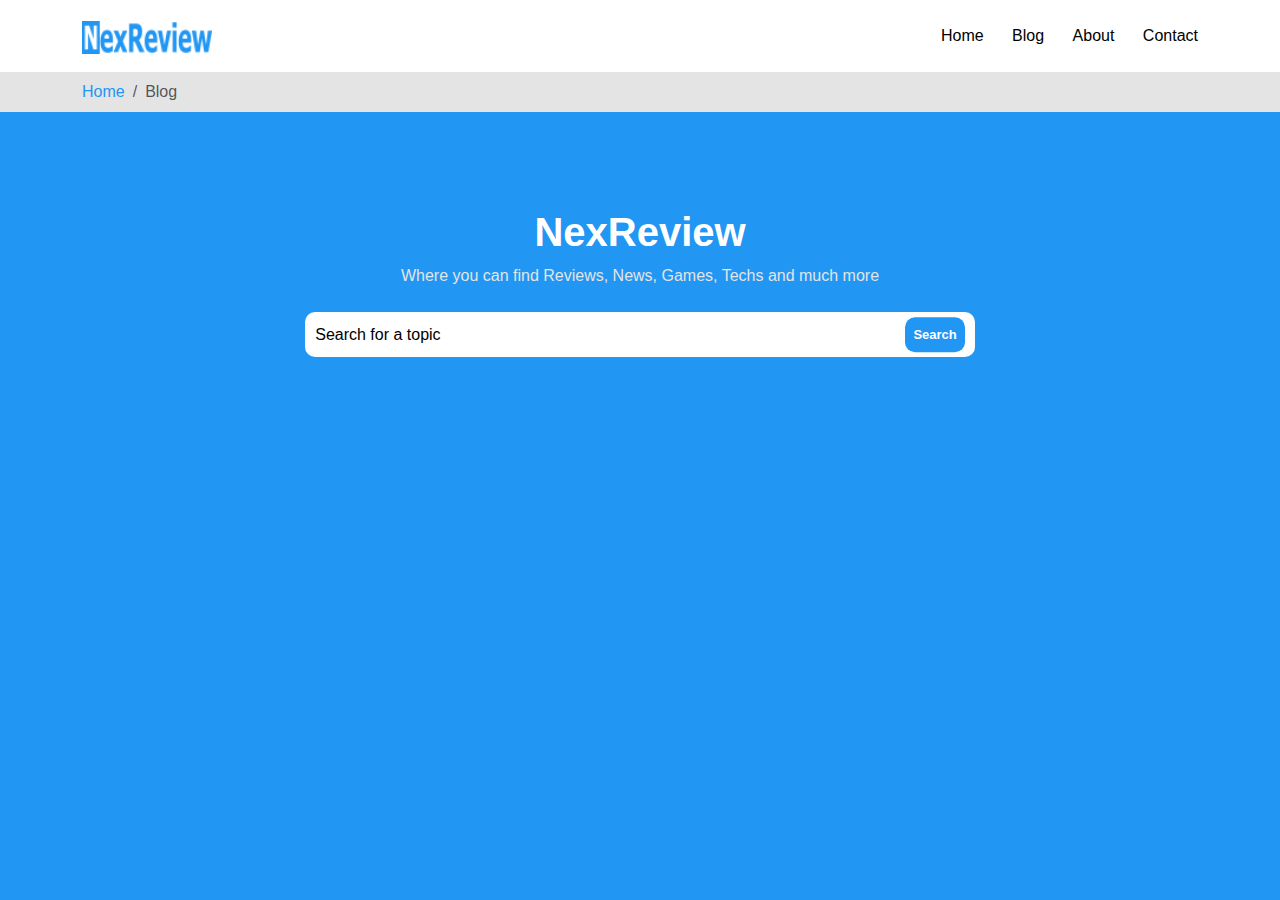
==== blog.html @ 4813647d "Update3: Added Blog Page" ====
<!DOCTYPE html>
<html lang="en">
  <head>
    <meta charset="UTF-8">
    <meta name="viewport" content="width=device-width, initial-scale=1.0">
    <meta name="description" content="">
    <meta name="keywords" content="">
    <meta name="author" content="">
    <title>NexReview</title>
    <link rel="icon" href="images/short-logo.png">
    <link rel="stylesheet" href="css/normalize.css">
    <link rel="stylesheet" href="css/bootstrap.min.css">
    <link rel="stylesheet" href="css/all.min.css">
    <link rel="stylesheet" href="css/blog-page.css">
  </head>
  <body>
    <button class="scroll-to-top btn"><i class="fa fa-arrow-up fa-1x"></i></button>
    <header class="d-flex justify-content-center align-items-center">
      <div class="container">
        <div class="row justify-content-between align-items-center">
          <div class="col-4">
            <div class="logo fs-4"><a href="home.html"><img src="images/logo.png" alt="NexReview"></a></div>
          </div>
          <div class="col-6">
            <nav class="text-end">
              <ul class="nav-bar text-start text-md-end">
                <div class="head d-flex justify-content-between align-items-center px-4 d-md-none">
                  <div class="logo fs-4"><a href="home.html"><img src="images/logo.png" alt="NexReview"></a></div>
                  <div class="close-btn">
                    <button class="btn fs-4"><i class="fa fa-close"></i></button>
                  </div>
                </div>
                <li class="d-md-inline-block me-md-4 fs-md-6"><a href="home.html">Home</a></li>
                <li class="d-md-inline-block me-md-4 fs-md-6"><a href="blog.html">Blog</a></li>
                <li class="d-md-inline-block me-md-4 fs-md-6"><a href="about.html">About</a></li>
                <li class="d-md-inline-block fs-md-6"><a href="contact.html">Contact</a></li>
              </ul>
              <div class="toggle-btn btn d-md-none"><i class="fa fa-bars fa-2x"></i></div>
            </nav>
          </div>
        </div>
      </div>
    </header>
    <div class="breadcrumb-holder py-2" aria-label="breadcrumb">
      <div class="container">
        <ul class="breadcrumb">
          <li class="breadcrumb-item"><a href="home.html">Home</a></li>
          <li class="breadcrumb-item active" aria-current="page">Blog</li>
        </ul>
      </div>
    </div>
    <div class="landing py-5 text-center">
      <div class="container">
        <div class="content py-5">
          <h1 class="fw-bold mb-2">NexReview</h1>
          <p class="mb-4">Where you can find Reviews, News, Games, Techs and much more</p>
          <form>
            <input class="search" type="text" placeholder="Search for a topic">
            <button>Search</button>
            <ul class="search-result p-0 text-start"></ul>
          </form>
        </div>
      </div>
    </div>
    <script src="js/bootstrap.bundle.min.js"></script>
    <script src="js/all.min.js"></script>
    <script src="js/main.js"></script>
    <script src="js/pages/blog-page.js"></script>
  </body>
</html>
---- css/blog-page.css ----
*{-webkit-box-sizing:border-box;box-sizing:border-box;padding:0;margin:0}html{scroll-behavior:smooth}body{font-family:sans-serif}ul{list-style:none;margin:0!important}a{text-decoration:none}.btn{border-color:transparent!important}.post-category{display:block;color:#9E9E9E;font-size:0.6875rem;font-weight:bold}.post-title{color:#000;line-height:1.6}.main-btn{width:-webkit-fit-content;width:-moz-fit-content;width:fit-content;background-color:#2196F3;color:#fff;border:1px solid #2196F3!important;border-radius:0;padding:0.5rem 1.1rem;-webkit-transition:0.3s;transition:0.3s}.main-btn:hover{background-color:#fff;color:#2196F3;border-color:#2196F3!important}.scroll-to-top{background-color:#2196F3;color:#fff;position:fixed;right:-100%;bottom:15px;z-index:999;border-radius:0.625rem;-webkit-transition:0.3s;transition:0.3s}.scroll-to-top:active,.scroll-to-top:hover{background-color:#2196F3!important;color:#fff!important}.breadcrumb-holder{background-color:#e4e4e4}.breadcrumb-holder li:not(:last-of-type) a{color:#2196F3!important}.breadcrumb-holder li:not(:last-of-type) a:hover{color:#2196F3!important}.post-box{border-radius:0.625rem;max-width:390px;-webkit-transition:0.3s;transition:0.3s}.post-box:hover{background-color:#e4e4e4}.post-box img{border-radius:0.625rem;height:175px}header{height:4.5rem;-webkit-box-shadow:0 0 10px #f1f1f1;box-shadow:0 0 10px #f1f1f1}header img{width:130px}header .logo a{color:#2196F3}@media (max-width:767px){header .nav-bar{position:fixed;z-index:1000;background-color:#fff;right:-100%;top:0;width:100%;height:100%;padding:0;-webkit-transition:0.3s;transition:0.3s}header .nav-bar.show{right:0}header .nav-bar .head{border-bottom:1px solid #e4e4e4;margin-bottom:1rem;height:4.5rem}header .nav-bar .head a{color:#2196F3}header .nav-bar .head .close-btn:hover button{color:#2196F3}header .nav-bar li{width:80%;margin:auto}header .nav-bar li:not(:last-of-type){border-bottom:1px solid #e4e4e4}header .nav-bar li a{display:inline-block;width:100%;height:100%;padding:1rem;-webkit-transition:0.3s;transition:0.3s}header .nav-bar li a:hover{background-color:#e4e4e4}}header .nav-bar a{color:#000;-webkit-transition:0.3s;transition:0.3s}header .nav-bar a.active,header .nav-bar a:hover{color:#2196F3}header .toggle-btn:hover{color:#2196F3;-webkit-transition:0.3s;transition:0.3s}.landing{background-color:#2196F3;height:calc(100vh - 7rem)}.landing h1{color:#fff}.landing p{color:#e4e4e4}.landing form{width:90%;height:45px;margin:auto;position:relative}@media (min-width:992px){.landing form{width:60%}}.landing form input[type=text]{width:100%;height:100%;padding:10px;padding-right:4.375rem;border-radius:0.625rem;border:none;outline:none}.landing form input[type=text]::-webkit-input-placeholder{color:#000}.landing form input[type=text]::-moz-placeholder{color:#000}.landing form input[type=text]:-ms-input-placeholder{color:#000}.landing form input[type=text]::-ms-input-placeholder{color:#000}.landing form input[type=text]::placeholder{color:#000}.landing form button{position:absolute;right:10px;top:50%;-webkit-transform:translateY(-50%);transform:translateY(-50%);background-color:#2196F3;border:none;border-radius:0.625rem;padding:0.5rem;color:#fff;font-size:0.8125rem;font-weight:bold;cursor:pointer}.landing form .search-result{position:absolute;left:0;top:115%;width:100%;background-color:#fff;border-radius:0.625rem;overflow:hidden}.landing form .search-result li:not(:last-of-type){border-bottom:1px solid #e4e4e4}.landing form .search-result li a{color:#000;-webkit-transition:0.3s;transition:0.3s}.landing form .search-result li a:hover{background-color:#e4e4e4}footer{background-color:#333}footer .company h5,footer .navigation h5{font-size:1rem}footer .company a,footer .navigation a{font-size:0.875rem;-webkit-transition:0.3s;transition:0.3s}footer .company a:hover,footer .navigation a:hover{color:#fff!important}footer .newsletter input[type=email]{width:290px;padding:0.5rem;border:none;outline:none}footer .newsletter input[type=submit]{width:135px;padding:0.5rem;border:none;outline:none;background-color:#2196F3;color:#fff}footer .copyright{border-top:1px solid #9E9E9E}footer .copyright span{color:#2196F3}
/*# sourceMappingURL=blog-page.css.map */
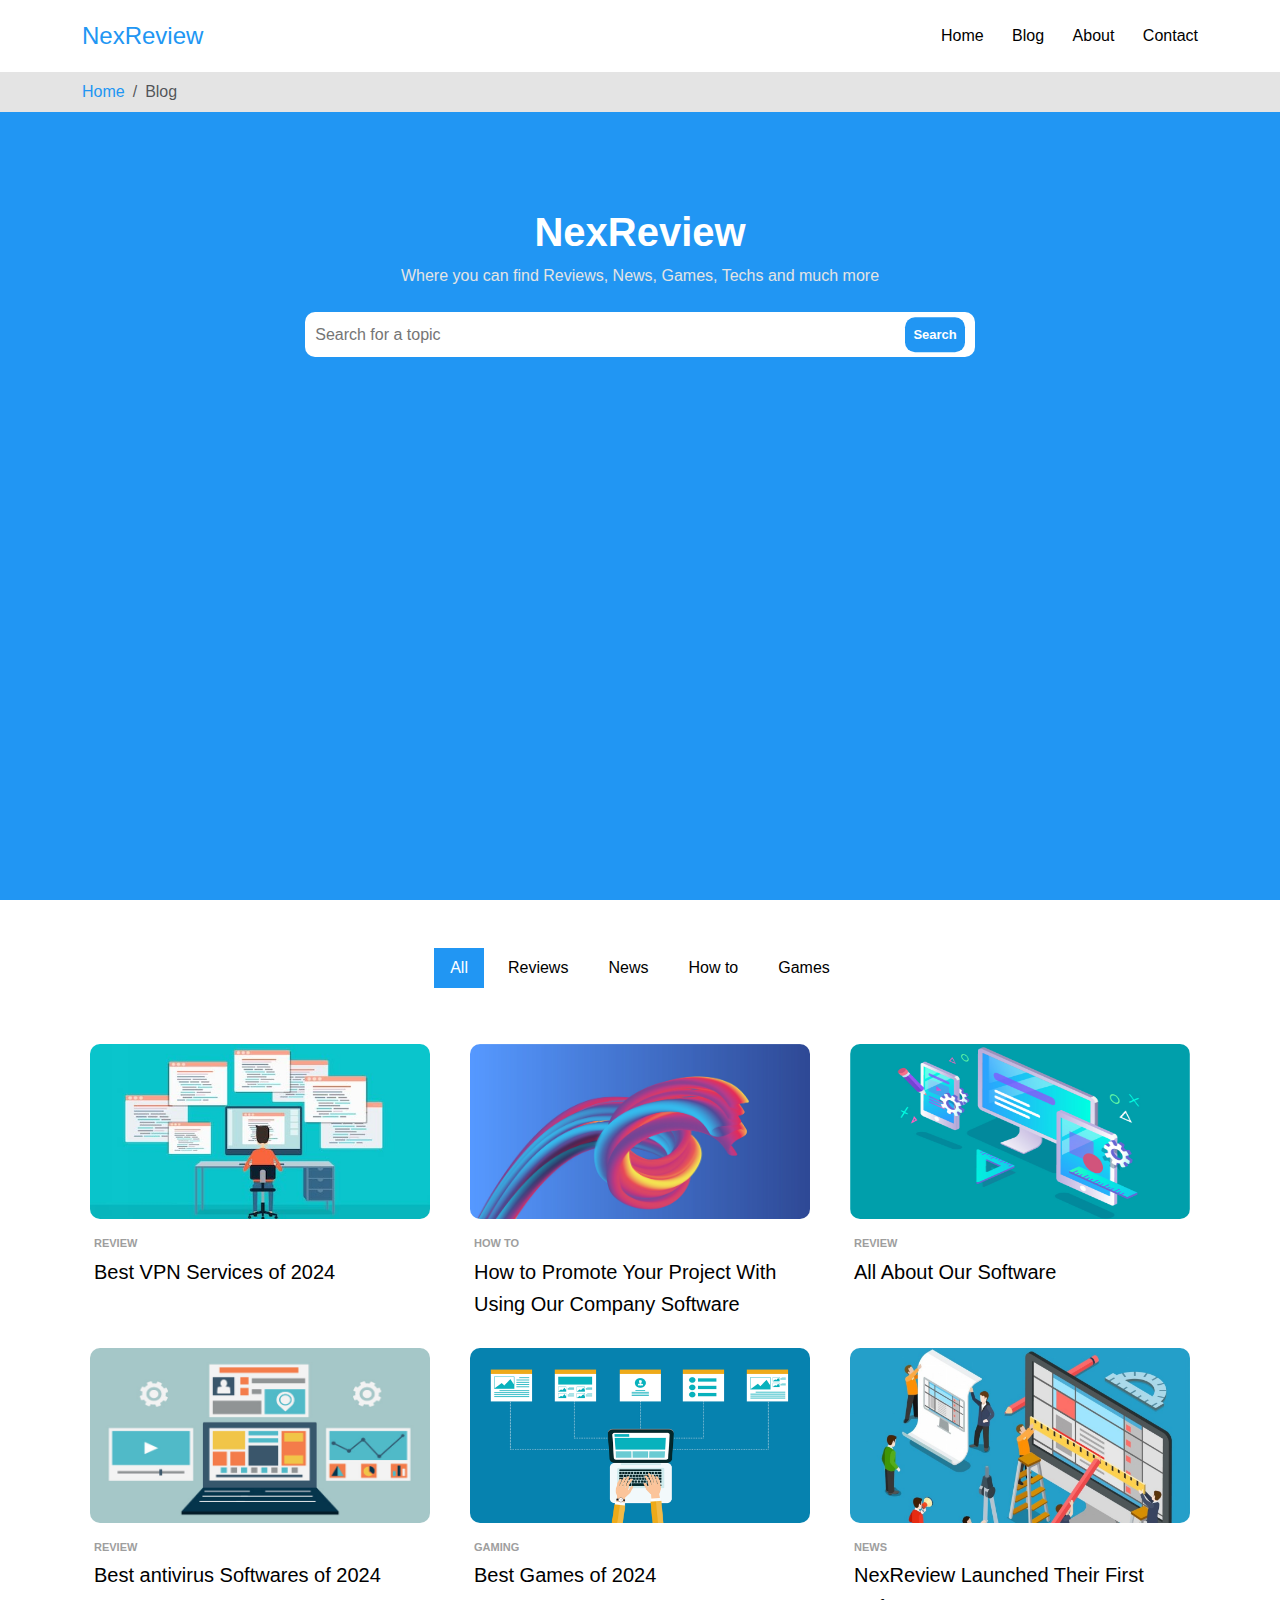
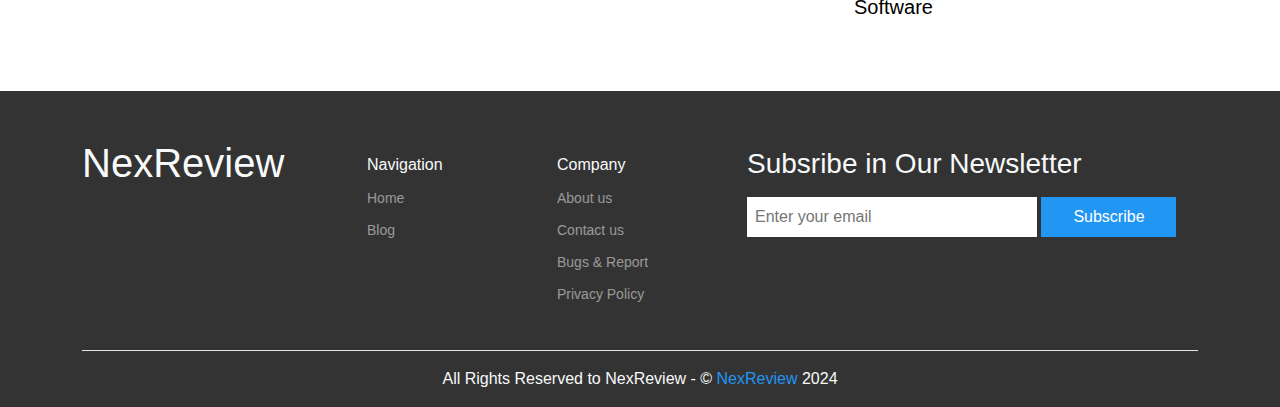
==== commit 795bece3: "Update 4: Blog Page" ====
--- a/blog.html
+++ b/blog.html
@@ -19,18 +19,18 @@
       <div class="container">
         <div class="row justify-content-between align-items-center">
           <div class="col-4">
-            <div class="logo fs-4"><a href="home.html"><img src="images/logo.png" alt="NexReview"></a></div>
+            <div class="logo fs-4"><a href="index.html">NexReview</a></div>
           </div>
           <div class="col-6">
             <nav class="text-end">
               <ul class="nav-bar text-start text-md-end">
                 <div class="head d-flex justify-content-between align-items-center px-4 d-md-none">
-                  <div class="logo fs-4"><a href="home.html"><img src="images/logo.png" alt="NexReview"></a></div>
+                  <div class="logo fs-4"><a href="home.html">NexReview</a></div>
                   <div class="close-btn">
                     <button class="btn fs-4"><i class="fa fa-close"></i></button>
                   </div>
                 </div>
-                <li class="d-md-inline-block me-md-4 fs-md-6"><a href="home.html">Home</a></li>
+                <li class="d-md-inline-block me-md-4 fs-md-6"><a href="index.html">Home</a></li>
                 <li class="d-md-inline-block me-md-4 fs-md-6"><a href="blog.html">Blog</a></li>
                 <li class="d-md-inline-block me-md-4 fs-md-6"><a href="about.html">About</a></li>
                 <li class="d-md-inline-block fs-md-6"><a href="contact.html">Contact</a></li>
@@ -44,7 +44,7 @@
     <div class="breadcrumb-holder py-2" aria-label="breadcrumb">
       <div class="container">
         <ul class="breadcrumb">
-          <li class="breadcrumb-item"><a href="home.html">Home</a></li>
+          <li class="breadcrumb-item"><a href="index.html">Home</a></li>
           <li class="breadcrumb-item active" aria-current="page">Blog</li>
         </ul>
       </div>
@@ -62,6 +62,69 @@
         </div>
       </div>
     </div>
+    <div class="posts py-5">
+      <div class="container">
+        <ul class="bullets d-flex justify-content-center align-items-center gap-2 ps-0 mb-5">
+          <div class="filter main-btn d-md-none d-flex justify-content-between align-items-center">All<i class="fa fa-down-arrow"></i></div>
+          <li class="active">
+            <button class="main-btn active px-3 pt-2" data-category="all">All</button>
+          </li>
+          <li>
+            <button class="main-btn px-3 pt-2" data-category="review">Reviews</button>
+          </li>
+          <li>
+            <button class="main-btn px-3 pt-2" data-category="news">News</button>
+          </li>
+          <li>
+            <button class="main-btn px-3 pt-2" data-category="how to">How to</button>
+          </li>
+          <li>
+            <button class="main-btn px-3 pt-2" data-category="gaming">Games</button>
+          </li>
+        </ul>
+        <div class="posts-holder row"></div>
+      </div>
+    </div>
+    <footer class="pt-5 text-center text-lg-start">
+      <div class="container">
+        <div class="row justify-content-center">
+          <div class="col-lg-3">
+            <h2 class="logo fs-1 text-light mb-3">NexReview</h2>
+          </div>
+          <div class="col-md-3 col-lg-2">
+            <div class="navigation pt-3 mb-3">
+              <h5 class="text-light">Navigation</h5>
+              <ul class="mt-2 p-0">
+                <li class="py-1"><a class="d-inline-block text-white-50" href="index.html">Home</a></li>
+                <li class="py-1"><a class="d-inline-block text-white-50" href="blog.html">Blog</a></li>
+              </ul>
+            </div>
+          </div>
+          <div class="col-md-3 col-lg-2">
+            <div class="company pt-3 mb-3">
+              <h5 class="text-light">Company</h5>
+              <ul class="mt-2 p-0">
+                <li class="py-1"><a class="d-inline-block text-white-50" href="about.html">About us</a></li>
+                <li class="py-1"><a class="d-inline-block text-white-50" href="contact.html">Contact us</a></li>
+                <li class="py-1"><a class="d-inline-block text-white-50" href="report.html">Bugs &amp; Report</a></li>
+                <li class="py-1"><a class="d-inline-block text-white-50" href="privacy-policy.html">Privacy Policy</a></li>
+                <li class="py-1"></li>
+              </ul>
+            </div>
+          </div>
+          <div class="col-lg-5">
+            <div class="newsletter pt-2 mb-3">
+              <h3 class="text-light mb-3">Subsribe in Our Newsletter</h3>
+              <form>
+                <input class="d-inline-block mb-2 mb-md-0" type="email" placeholder="Enter your email">
+                <input type="submit" value="Subscribe">
+              </form>
+            </div>
+          </div>
+        </div>
+        <p class="copyright text-light text-center mt-3 mb-0 py-3">All Rights Reserved to NexReview - &copy; <span>NexReview</span> 2024</p>
+      </div>
+    </footer>
     <script src="js/bootstrap.bundle.min.js"></script>
     <script src="js/all.min.js"></script>
     <script src="js/main.js"></script>
--- a/css/blog-page.css
+++ b/css/blog-page.css
@@ -1,2 +1,2 @@
-*{-webkit-box-sizing:border-box;box-sizing:border-box;padding:0;margin:0}html{scroll-behavior:smooth}body{font-family:sans-serif}ul{list-style:none;margin:0!important}a{text-decoration:none}.btn{border-color:transparent!important}.post-category{display:block;color:#9E9E9E;font-size:0.6875rem;font-weight:bold}.post-title{color:#000;line-height:1.6}.main-btn{width:-webkit-fit-content;width:-moz-fit-content;width:fit-content;background-color:#2196F3;color:#fff;border:1px solid #2196F3!important;border-radius:0;padding:0.5rem 1.1rem;-webkit-transition:0.3s;transition:0.3s}.main-btn:hover{background-color:#fff;color:#2196F3;border-color:#2196F3!important}.scroll-to-top{background-color:#2196F3;color:#fff;position:fixed;right:-100%;bottom:15px;z-index:999;border-radius:0.625rem;-webkit-transition:0.3s;transition:0.3s}.scroll-to-top:active,.scroll-to-top:hover{background-color:#2196F3!important;color:#fff!important}.breadcrumb-holder{background-color:#e4e4e4}.breadcrumb-holder li:not(:last-of-type) a{color:#2196F3!important}.breadcrumb-holder li:not(:last-of-type) a:hover{color:#2196F3!important}.post-box{border-radius:0.625rem;max-width:390px;-webkit-transition:0.3s;transition:0.3s}.post-box:hover{background-color:#e4e4e4}.post-box img{border-radius:0.625rem;height:175px}header{height:4.5rem;-webkit-box-shadow:0 0 10px #f1f1f1;box-shadow:0 0 10px #f1f1f1}header img{width:130px}header .logo a{color:#2196F3}@media (max-width:767px){header .nav-bar{position:fixed;z-index:1000;background-color:#fff;right:-100%;top:0;width:100%;height:100%;padding:0;-webkit-transition:0.3s;transition:0.3s}header .nav-bar.show{right:0}header .nav-bar .head{border-bottom:1px solid #e4e4e4;margin-bottom:1rem;height:4.5rem}header .nav-bar .head a{color:#2196F3}header .nav-bar .head .close-btn:hover button{color:#2196F3}header .nav-bar li{width:80%;margin:auto}header .nav-bar li:not(:last-of-type){border-bottom:1px solid #e4e4e4}header .nav-bar li a{display:inline-block;width:100%;height:100%;padding:1rem;-webkit-transition:0.3s;transition:0.3s}header .nav-bar li a:hover{background-color:#e4e4e4}}header .nav-bar a{color:#000;-webkit-transition:0.3s;transition:0.3s}header .nav-bar a.active,header .nav-bar a:hover{color:#2196F3}header .toggle-btn:hover{color:#2196F3;-webkit-transition:0.3s;transition:0.3s}.landing{background-color:#2196F3;height:calc(100vh - 7rem)}.landing h1{color:#fff}.landing p{color:#e4e4e4}.landing form{width:90%;height:45px;margin:auto;position:relative}@media (min-width:992px){.landing form{width:60%}}.landing form input[type=text]{width:100%;height:100%;padding:10px;padding-right:4.375rem;border-radius:0.625rem;border:none;outline:none}.landing form input[type=text]::-webkit-input-placeholder{color:#000}.landing form input[type=text]::-moz-placeholder{color:#000}.landing form input[type=text]:-ms-input-placeholder{color:#000}.landing form input[type=text]::-ms-input-placeholder{color:#000}.landing form input[type=text]::placeholder{color:#000}.landing form button{position:absolute;right:10px;top:50%;-webkit-transform:translateY(-50%);transform:translateY(-50%);background-color:#2196F3;border:none;border-radius:0.625rem;padding:0.5rem;color:#fff;font-size:0.8125rem;font-weight:bold;cursor:pointer}.landing form .search-result{position:absolute;left:0;top:115%;width:100%;background-color:#fff;border-radius:0.625rem;overflow:hidden}.landing form .search-result li:not(:last-of-type){border-bottom:1px solid #e4e4e4}.landing form .search-result li a{color:#000;-webkit-transition:0.3s;transition:0.3s}.landing form .search-result li a:hover{background-color:#e4e4e4}footer{background-color:#333}footer .company h5,footer .navigation h5{font-size:1rem}footer .company a,footer .navigation a{font-size:0.875rem;-webkit-transition:0.3s;transition:0.3s}footer .company a:hover,footer .navigation a:hover{color:#fff!important}footer .newsletter input[type=email]{width:290px;padding:0.5rem;border:none;outline:none}footer .newsletter input[type=submit]{width:135px;padding:0.5rem;border:none;outline:none;background-color:#2196F3;color:#fff}footer .copyright{border-top:1px solid #9E9E9E}footer .copyright span{color:#2196F3}
+*{-webkit-box-sizing:border-box;box-sizing:border-box;padding:0;margin:0}html{scroll-behavior:smooth}body{font-family:sans-serif}ul{list-style:none;margin:0!important}a{text-decoration:none}.btn{border-color:transparent!important}.post-category{display:block;color:#9E9E9E;font-size:0.6875rem;font-weight:bold}.post-title{color:#000;line-height:1.6}.main-btn{width:-webkit-fit-content;width:-moz-fit-content;width:fit-content;background-color:#2196F3;color:#fff;padding:0.5rem 1.1rem;-webkit-transition:0.3s;transition:0.3s;border:none;outline:none}.scroll-to-top{background-color:#2196F3;color:#fff;position:fixed;right:-100%;bottom:15px;z-index:999;border-radius:0.625rem;-webkit-transition:0.3s;transition:0.3s}.scroll-to-top:active,.scroll-to-top:hover{background-color:#2196F3!important;color:#fff!important}.breadcrumb-holder{background-color:#e4e4e4}.breadcrumb-holder li:not(:last-of-type) a{color:#2196F3!important}.breadcrumb-holder li:not(:last-of-type) a:hover{color:#2196F3!important}.post-box{border-radius:0.625rem;max-width:390px;-webkit-transition:0.3s;transition:0.3s}.post-box:hover{background-color:#e4e4e4}.post-box img{border-radius:0.625rem;height:175px}header{height:4.5rem;-webkit-box-shadow:0 0 10px #f1f1f1;box-shadow:0 0 10px #f1f1f1}header img{width:130px}header .logo a{color:#2196F3}@media (max-width:767px){header .nav-bar{position:fixed;z-index:1000;background-color:#fff;right:-100%;top:0;width:100%;height:100%;padding:0;-webkit-transition:0.3s;transition:0.3s}header .nav-bar.show{right:0}header .nav-bar .head{border-bottom:1px solid #e4e4e4;margin-bottom:1rem;height:4.5rem}header .nav-bar .head a{color:#2196F3}header .nav-bar .head .close-btn:hover button{color:#2196F3}header .nav-bar li{width:80%;margin:auto}header .nav-bar li:not(:last-of-type){border-bottom:1px solid #e4e4e4}header .nav-bar li a{display:inline-block;width:100%;height:100%;padding:1rem;-webkit-transition:0.3s;transition:0.3s}header .nav-bar li a:hover{background-color:#e4e4e4}}header .nav-bar a{color:#000;-webkit-transition:0.3s;transition:0.3s}header .nav-bar a.active,header .nav-bar a:hover{color:#2196F3}header .toggle-btn:hover{color:#2196F3;-webkit-transition:0.3s;transition:0.3s}.landing{background-color:#2196F3;height:calc(100vh - 7rem)}.landing h1{color:#fff}.landing p{color:#e4e4e4}.landing form{width:90%;height:45px;margin:auto;position:relative}@media (min-width:992px){.landing form{width:60%}}.landing form input[type=text]{width:100%;height:100%;padding:10px;padding-right:4.375rem;border-radius:0.625rem;border:none;outline:none}.landing form input[type=text]::-webkit-input-placeholder{-webkit-transition:0.3s;transition:0.3s}.landing form input[type=text]::-moz-placeholder{-moz-transition:0.3s;transition:0.3s}.landing form input[type=text]:-ms-input-placeholder{-ms-transition:0.3s;transition:0.3s}.landing form input[type=text]::-ms-input-placeholder{-ms-transition:0.3s;transition:0.3s}.landing form input[type=text]::placeholder{-webkit-transition:0.3s;transition:0.3s}.landing form input[type=text]:focus::-webkit-input-placeholder{opacity:0}.landing form input[type=text]:focus::-moz-placeholder{opacity:0}.landing form input[type=text]:focus:-ms-input-placeholder{opacity:0}.landing form input[type=text]:focus::-ms-input-placeholder{opacity:0}.landing form input[type=text]:focus::placeholder{opacity:0}.landing form button{position:absolute;right:10px;top:50%;-webkit-transform:translateY(-50%);transform:translateY(-50%);background-color:#2196F3;border:none;border-radius:0.625rem;padding:0.5rem;color:#fff;font-size:0.8125rem;font-weight:bold;cursor:pointer}.landing form .search-result{position:absolute;left:0;top:115%;width:100%;background-color:#fff;border-radius:0.625rem;overflow:hidden}.landing form .search-result li:not(:last-of-type){border-bottom:1px solid #e4e4e4}.landing form .search-result li a{color:#000;-webkit-transition:0.3s;transition:0.3s}.landing form .search-result li a:hover{background-color:#e4e4e4}@media (max-width:767px){.posts .bullets{-webkit-box-orient:vertical;-webkit-box-direction:normal;-ms-flex-direction:column;flex-direction:column;position:relative}}.posts .bullets .filter{width:100px;background-color:#2196F3;cursor:pointer}@media (max-width:767px){.posts .bullets li{width:100px;cursor:pointer;display:none}.posts .bullets li.show{display:block}}.posts .bullets li button{background-color:#fff;color:#000;width:100%}.posts .bullets li button.active,.posts .bullets li button:hover{background-color:#2196F3;color:#fff}.posts .posts-holder>div{padding-bottom:0.75rem}.posts .posts-holder>div .post-box{-webkit-animation:show-box 0.3s linear forwards;animation:show-box 0.3s linear forwards}@-webkit-keyframes show-box{0%{-webkit-transform:translateY(20px);transform:translateY(20px)}to{-webkit-transform:translateY(0);transform:translateY(0)}}@keyframes show-box{0%{-webkit-transform:translateY(20px);transform:translateY(20px)}to{-webkit-transform:translateY(0);transform:translateY(0)}}footer{background-color:#333}footer .company h5,footer .navigation h5{font-size:1rem}footer .company a,footer .navigation a{font-size:0.875rem;-webkit-transition:0.3s;transition:0.3s}footer .company a:hover,footer .navigation a:hover{color:#fff!important}footer .newsletter input[type=email]{width:290px;padding:0.5rem;border:none;outline:none}footer .newsletter input[type=submit]{width:135px;padding:0.5rem;border:none;outline:none;background-color:#2196F3;color:#fff}footer .copyright{border-top:1px solid #e4e4e4}footer .copyright span{color:#2196F3}
 /*# sourceMappingURL=blog-page.css.map */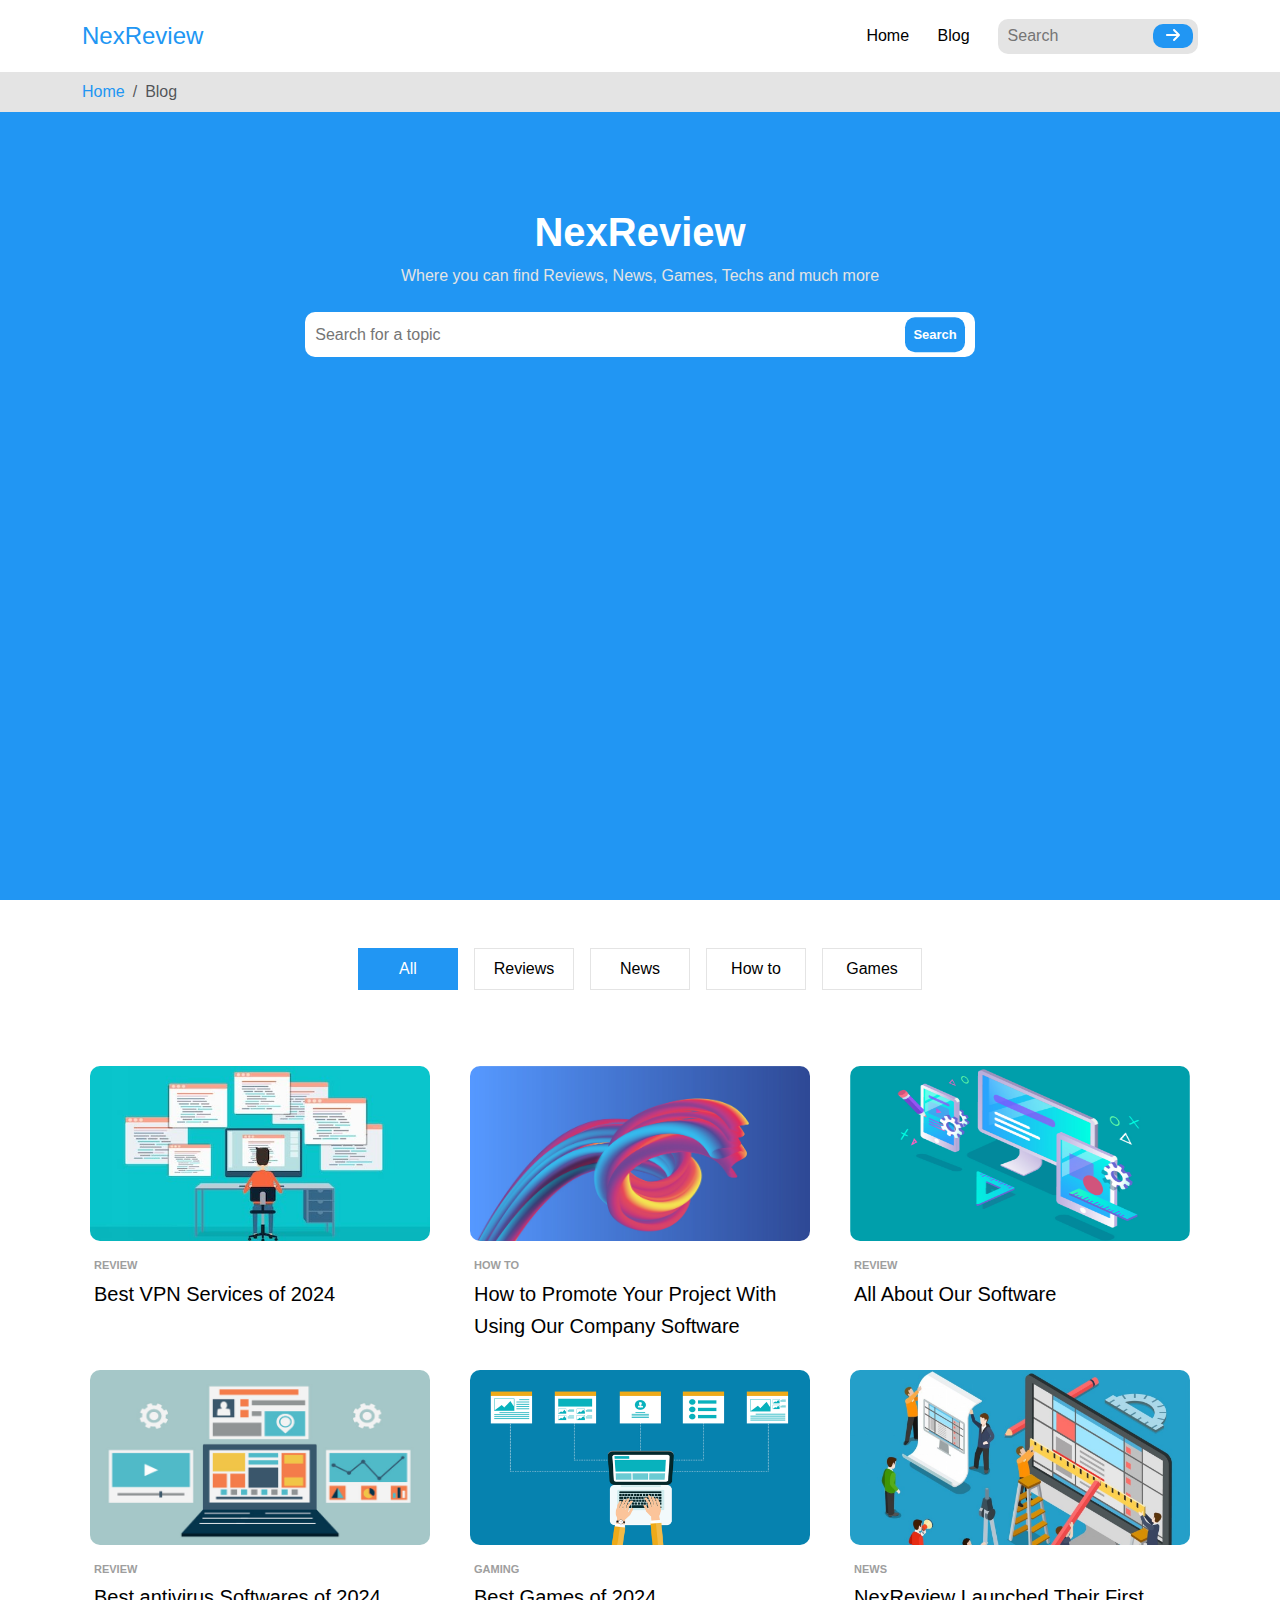
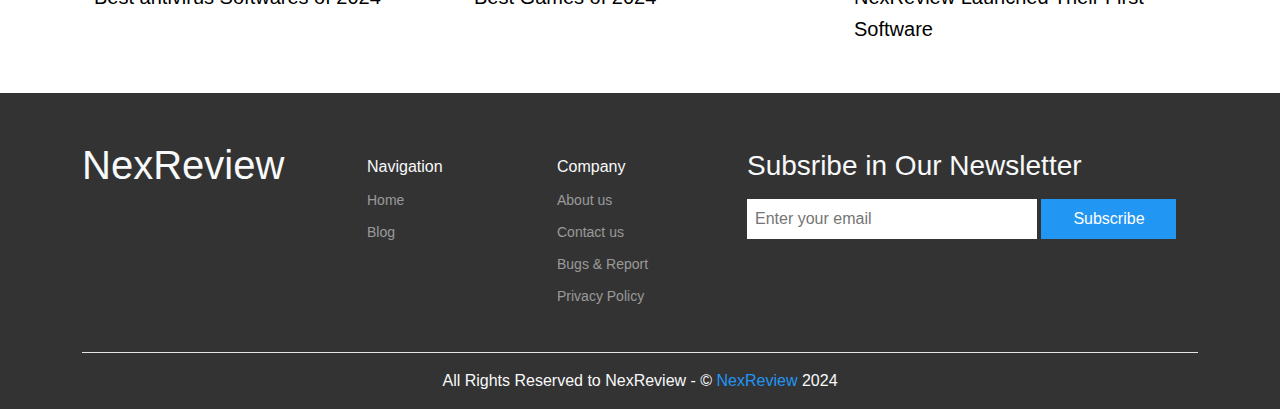
==== commit 8ce4c1f0: "Update5: Header & Blog Page" ====
--- a/blog.html
+++ b/blog.html
@@ -23,7 +23,7 @@
           </div>
           <div class="col-6">
             <nav class="text-end">
-              <ul class="nav-bar text-start text-md-end">
+              <ul class="nav-bar text-start text-md-end ps-md-0">
                 <div class="head d-flex justify-content-between align-items-center px-4 d-md-none">
                   <div class="logo fs-4"><a href="home.html">NexReview</a></div>
                   <div class="close-btn">
@@ -32,8 +32,12 @@
                 </div>
                 <li class="d-md-inline-block me-md-4 fs-md-6"><a href="index.html">Home</a></li>
                 <li class="d-md-inline-block me-md-4 fs-md-6"><a href="blog.html">Blog</a></li>
-                <li class="d-md-inline-block me-md-4 fs-md-6"><a href="about.html">About</a></li>
-                <li class="d-md-inline-block fs-md-6"><a href="contact.html">Contact</a></li>
+                <li class="d-md-inline-block fs-md-6">
+                  <form class="header-search">
+                    <input class="header-search-inp" type="text" placeholder="Search">
+                    <button><i class="fa fa-arrow-right"></i></button>
+                  </form>
+                </li>
               </ul>
               <div class="toggle-btn btn d-md-none"><i class="fa fa-bars fa-2x"></i></div>
             </nav>
@@ -54,8 +58,8 @@
         <div class="content py-5">
           <h1 class="fw-bold mb-2">NexReview</h1>
           <p class="mb-4">Where you can find Reviews, News, Games, Techs and much more</p>
-          <form>
-            <input class="search" type="text" placeholder="Search for a topic">
+          <form class="blog-search">
+            <input class="blog-search-inp" type="text" placeholder="Search for a topic">
             <button>Search</button>
             <ul class="search-result p-0 text-start"></ul>
           </form>
@@ -64,8 +68,8 @@
     </div>
     <div class="posts py-5">
       <div class="container">
-        <ul class="bullets d-flex justify-content-center align-items-center gap-2 ps-0 mb-5">
-          <div class="filter main-btn d-md-none d-flex justify-content-between align-items-center">All<i class="fa fa-down-arrow"></i></div>
+        <button class="filter main-btn d-block d-md-none mx-auto mb-5"><i class="fa fa-filter me-2"></i>Category</button>
+        <ul class="bullets d-flex justify-content-center align-items-center gap-3 ps-0 mb-md-5">
           <li class="active">
             <button class="main-btn active px-3 pt-2" data-category="all">All</button>
           </li>
--- a/css/blog-page.css
+++ b/css/blog-page.css
@@ -1,2 +1,2 @@
-*{-webkit-box-sizing:border-box;box-sizing:border-box;padding:0;margin:0}html{scroll-behavior:smooth}body{font-family:sans-serif}ul{list-style:none;margin:0!important}a{text-decoration:none}.btn{border-color:transparent!important}.post-category{display:block;color:#9E9E9E;font-size:0.6875rem;font-weight:bold}.post-title{color:#000;line-height:1.6}.main-btn{width:-webkit-fit-content;width:-moz-fit-content;width:fit-content;background-color:#2196F3;color:#fff;padding:0.5rem 1.1rem;-webkit-transition:0.3s;transition:0.3s;border:none;outline:none}.scroll-to-top{background-color:#2196F3;color:#fff;position:fixed;right:-100%;bottom:15px;z-index:999;border-radius:0.625rem;-webkit-transition:0.3s;transition:0.3s}.scroll-to-top:active,.scroll-to-top:hover{background-color:#2196F3!important;color:#fff!important}.breadcrumb-holder{background-color:#e4e4e4}.breadcrumb-holder li:not(:last-of-type) a{color:#2196F3!important}.breadcrumb-holder li:not(:last-of-type) a:hover{color:#2196F3!important}.post-box{border-radius:0.625rem;max-width:390px;-webkit-transition:0.3s;transition:0.3s}.post-box:hover{background-color:#e4e4e4}.post-box img{border-radius:0.625rem;height:175px}header{height:4.5rem;-webkit-box-shadow:0 0 10px #f1f1f1;box-shadow:0 0 10px #f1f1f1}header img{width:130px}header .logo a{color:#2196F3}@media (max-width:767px){header .nav-bar{position:fixed;z-index:1000;background-color:#fff;right:-100%;top:0;width:100%;height:100%;padding:0;-webkit-transition:0.3s;transition:0.3s}header .nav-bar.show{right:0}header .nav-bar .head{border-bottom:1px solid #e4e4e4;margin-bottom:1rem;height:4.5rem}header .nav-bar .head a{color:#2196F3}header .nav-bar .head .close-btn:hover button{color:#2196F3}header .nav-bar li{width:80%;margin:auto}header .nav-bar li:not(:last-of-type){border-bottom:1px solid #e4e4e4}header .nav-bar li a{display:inline-block;width:100%;height:100%;padding:1rem;-webkit-transition:0.3s;transition:0.3s}header .nav-bar li a:hover{background-color:#e4e4e4}}header .nav-bar a{color:#000;-webkit-transition:0.3s;transition:0.3s}header .nav-bar a.active,header .nav-bar a:hover{color:#2196F3}header .toggle-btn:hover{color:#2196F3;-webkit-transition:0.3s;transition:0.3s}.landing{background-color:#2196F3;height:calc(100vh - 7rem)}.landing h1{color:#fff}.landing p{color:#e4e4e4}.landing form{width:90%;height:45px;margin:auto;position:relative}@media (min-width:992px){.landing form{width:60%}}.landing form input[type=text]{width:100%;height:100%;padding:10px;padding-right:4.375rem;border-radius:0.625rem;border:none;outline:none}.landing form input[type=text]::-webkit-input-placeholder{-webkit-transition:0.3s;transition:0.3s}.landing form input[type=text]::-moz-placeholder{-moz-transition:0.3s;transition:0.3s}.landing form input[type=text]:-ms-input-placeholder{-ms-transition:0.3s;transition:0.3s}.landing form input[type=text]::-ms-input-placeholder{-ms-transition:0.3s;transition:0.3s}.landing form input[type=text]::placeholder{-webkit-transition:0.3s;transition:0.3s}.landing form input[type=text]:focus::-webkit-input-placeholder{opacity:0}.landing form input[type=text]:focus::-moz-placeholder{opacity:0}.landing form input[type=text]:focus:-ms-input-placeholder{opacity:0}.landing form input[type=text]:focus::-ms-input-placeholder{opacity:0}.landing form input[type=text]:focus::placeholder{opacity:0}.landing form button{position:absolute;right:10px;top:50%;-webkit-transform:translateY(-50%);transform:translateY(-50%);background-color:#2196F3;border:none;border-radius:0.625rem;padding:0.5rem;color:#fff;font-size:0.8125rem;font-weight:bold;cursor:pointer}.landing form .search-result{position:absolute;left:0;top:115%;width:100%;background-color:#fff;border-radius:0.625rem;overflow:hidden}.landing form .search-result li:not(:last-of-type){border-bottom:1px solid #e4e4e4}.landing form .search-result li a{color:#000;-webkit-transition:0.3s;transition:0.3s}.landing form .search-result li a:hover{background-color:#e4e4e4}@media (max-width:767px){.posts .bullets{-webkit-box-orient:vertical;-webkit-box-direction:normal;-ms-flex-direction:column;flex-direction:column;position:relative}}.posts .bullets .filter{width:100px;background-color:#2196F3;cursor:pointer}@media (max-width:767px){.posts .bullets li{width:100px;cursor:pointer;display:none}.posts .bullets li.show{display:block}}.posts .bullets li button{background-color:#fff;color:#000;width:100%}.posts .bullets li button.active,.posts .bullets li button:hover{background-color:#2196F3;color:#fff}.posts .posts-holder>div{padding-bottom:0.75rem}.posts .posts-holder>div .post-box{-webkit-animation:show-box 0.3s linear forwards;animation:show-box 0.3s linear forwards}@-webkit-keyframes show-box{0%{-webkit-transform:translateY(20px);transform:translateY(20px)}to{-webkit-transform:translateY(0);transform:translateY(0)}}@keyframes show-box{0%{-webkit-transform:translateY(20px);transform:translateY(20px)}to{-webkit-transform:translateY(0);transform:translateY(0)}}footer{background-color:#333}footer .company h5,footer .navigation h5{font-size:1rem}footer .company a,footer .navigation a{font-size:0.875rem;-webkit-transition:0.3s;transition:0.3s}footer .company a:hover,footer .navigation a:hover{color:#fff!important}footer .newsletter input[type=email]{width:290px;padding:0.5rem;border:none;outline:none}footer .newsletter input[type=submit]{width:135px;padding:0.5rem;border:none;outline:none;background-color:#2196F3;color:#fff}footer .copyright{border-top:1px solid #e4e4e4}footer .copyright span{color:#2196F3}
+*{-webkit-box-sizing:border-box;box-sizing:border-box;padding:0;margin:0}html{scroll-behavior:smooth}body{font-family:sans-serif}ul{list-style:none;margin:0!important}a{text-decoration:none}.btn{border-color:transparent!important}.post-category{display:block;color:#9E9E9E;font-size:0.6875rem;font-weight:bold}.post-title{color:#000;line-height:1.6}.main-btn{width:-webkit-fit-content;width:-moz-fit-content;width:fit-content;background-color:#2196F3;color:#fff;padding:0.5rem 1.1rem;-webkit-transition:0.3s;transition:0.3s;border:none;outline:none}.scroll-to-top{background-color:#2196F3;color:#fff;position:fixed;right:-100%;bottom:15px;z-index:999;border-radius:0.625rem;-webkit-transition:0.3s;transition:0.3s}.scroll-to-top:active,.scroll-to-top:hover{background-color:#2196F3!important;color:#fff!important}.breadcrumb-holder{background-color:#e4e4e4}.breadcrumb-holder li:not(:last-of-type) a{color:#2196F3!important}.breadcrumb-holder li:not(:last-of-type) a:hover{color:#2196F3!important}.post-box{border-radius:0.625rem;max-width:390px;-webkit-transition:0.3s;transition:0.3s}.post-box:hover{background-color:#e4e4e4}.post-box img{border-radius:0.625rem;height:175px}header{height:4.5rem;-webkit-box-shadow:0 0 10px #f1f1f1;box-shadow:0 0 10px #f1f1f1}header img{width:130px}header .logo a{color:#2196F3}@media (max-width:767px){header .nav-bar{position:fixed;z-index:1000;background-color:#fff;right:-100%;top:0;width:100%;height:100%;padding:0;-webkit-transition:0.3s;transition:0.3s}header .nav-bar.show{right:0}header .nav-bar .head{border-bottom:1px solid #e4e4e4;margin-bottom:1rem;height:4.5rem}header .nav-bar .head a{color:#2196F3}header .nav-bar .head .close-btn:hover button{color:#2196F3}header .nav-bar li{width:80%;margin:auto}header .nav-bar li:not(:last-of-type){border-bottom:1px solid #e4e4e4}header .nav-bar li a{display:inline-block;width:100%;height:100%;padding:1rem;-webkit-transition:0.3s;transition:0.3s}header .nav-bar li a:hover{background-color:#e4e4e4}}header .nav-bar a{color:#000;-webkit-transition:0.3s;transition:0.3s}header .nav-bar a.active,header .nav-bar a:hover{color:#2196F3}header .header-search{width:200px;height:35px;position:relative}@media (max-width:767px){header .header-search{width:90%;height:45px;margin:16px auto}}header .header-search .header-search-inp{background-color:#e4e4e4;width:100%;height:100%;padding:0 3rem 0 0.6rem;border:none;outline:none;border-radius:0.625rem}@media (max-width:767px){header .header-search .header-search-inp{padding-left:1rem}}header .header-search button{position:absolute;top:50%;-webkit-transform:translateY(-50%);transform:translateY(-50%);right:5px;padding:0 0.8rem;border:0;outline:none;background-color:#2196F3;color:#fff;border-radius:0.625rem}@media (max-width:767px){header .header-search button{right:10px;padding:3px 1rem}}header .toggle-btn:hover{color:#2196F3;-webkit-transition:0.3s;transition:0.3s}.landing{background-color:#2196F3;height:calc(100vh - 7rem)}.landing h1{color:#fff}.landing p{color:#e4e4e4}.landing .blog-search{width:90%;height:45px;margin:auto;position:relative}@media (min-width:992px){.landing .blog-search{width:60%}}.landing .blog-search input[type=text]{width:100%;height:100%;padding:10px;padding-right:4.375rem;border-radius:0.625rem;border:none;outline:none}.landing .blog-search input[type=text]::-webkit-input-placeholder{-webkit-transition:0.3s;transition:0.3s}.landing .blog-search input[type=text]::-moz-placeholder{-moz-transition:0.3s;transition:0.3s}.landing .blog-search input[type=text]:-ms-input-placeholder{-ms-transition:0.3s;transition:0.3s}.landing .blog-search input[type=text]::-ms-input-placeholder{-ms-transition:0.3s;transition:0.3s}.landing .blog-search input[type=text]::placeholder{-webkit-transition:0.3s;transition:0.3s}.landing .blog-search input[type=text]:focus::-webkit-input-placeholder{opacity:0}.landing .blog-search input[type=text]:focus::-moz-placeholder{opacity:0}.landing .blog-search input[type=text]:focus:-ms-input-placeholder{opacity:0}.landing .blog-search input[type=text]:focus::-ms-input-placeholder{opacity:0}.landing .blog-search input[type=text]:focus::placeholder{opacity:0}.landing .blog-search button{position:absolute;right:10px;top:50%;-webkit-transform:translateY(-50%);transform:translateY(-50%);background-color:#2196F3;border:none;border-radius:0.625rem;padding:0.5rem;color:#fff;font-size:0.8125rem;font-weight:bold;cursor:pointer}.landing .blog-search .search-result{position:absolute;left:0;top:115%;width:100%;background-color:#fff;border-radius:0.625rem;overflow:hidden}.landing .blog-search .search-result li:not(:last-of-type){border-bottom:1px solid #e4e4e4}.landing .blog-search .search-result li a{color:#000;-webkit-transition:0.3s;transition:0.3s}.landing .blog-search .search-result li a:hover{background-color:#e4e4e4}.posts .filter{width:200px;background-color:#2196F3}.posts .filter.active{margin-bottom:1rem!important}@media (max-width:767px){.posts .bullets{-webkit-box-orient:vertical;-webkit-box-direction:normal;-ms-flex-direction:column;flex-direction:column;height:0;opacity:0;overflow:hidden;-webkit-transition:height 0.3s;transition:height 0.3s}.posts .bullets.show{height:273px;margin-bottom:1.5rem!important;opacity:1}}.posts .bullets li{width:100px}@media (max-width:767px){.posts .bullets li{width:200px}}.posts .bullets li button{background-color:#fff;color:#000;width:100%;border:1px solid #e4e4e4}.posts .bullets li button.active,.posts .bullets li button:hover{background-color:#2196F3;color:#fff;border-color:transparent}.posts .posts-holder>div{padding-bottom:0.75rem}.posts .posts-holder>div .post-box{-webkit-transform:translateY(20px);transform:translateY(20px);-webkit-animation:show-box 0.3s linear forwards;animation:show-box 0.3s linear forwards}@-webkit-keyframes show-box{0%{-webkit-transform:translateY(20px);transform:translateY(20px)}to{-webkit-transform:translateY(0);transform:translateY(0)}}@keyframes show-box{0%{-webkit-transform:translateY(20px);transform:translateY(20px)}to{-webkit-transform:translateY(0);transform:translateY(0)}}footer{background-color:#333}footer .company h5,footer .navigation h5{font-size:1rem}footer .company a,footer .navigation a{font-size:0.875rem;-webkit-transition:0.3s;transition:0.3s}footer .company a:hover,footer .navigation a:hover{color:#fff!important}footer .newsletter input[type=email]{width:290px;padding:0.5rem;border:none;outline:none}footer .newsletter input[type=submit]{width:135px;padding:0.5rem;border:none;outline:none;background-color:#2196F3;color:#fff}footer .copyright{border-top:1px solid #e4e4e4}footer .copyright span{color:#2196F3}
 /*# sourceMappingURL=blog-page.css.map */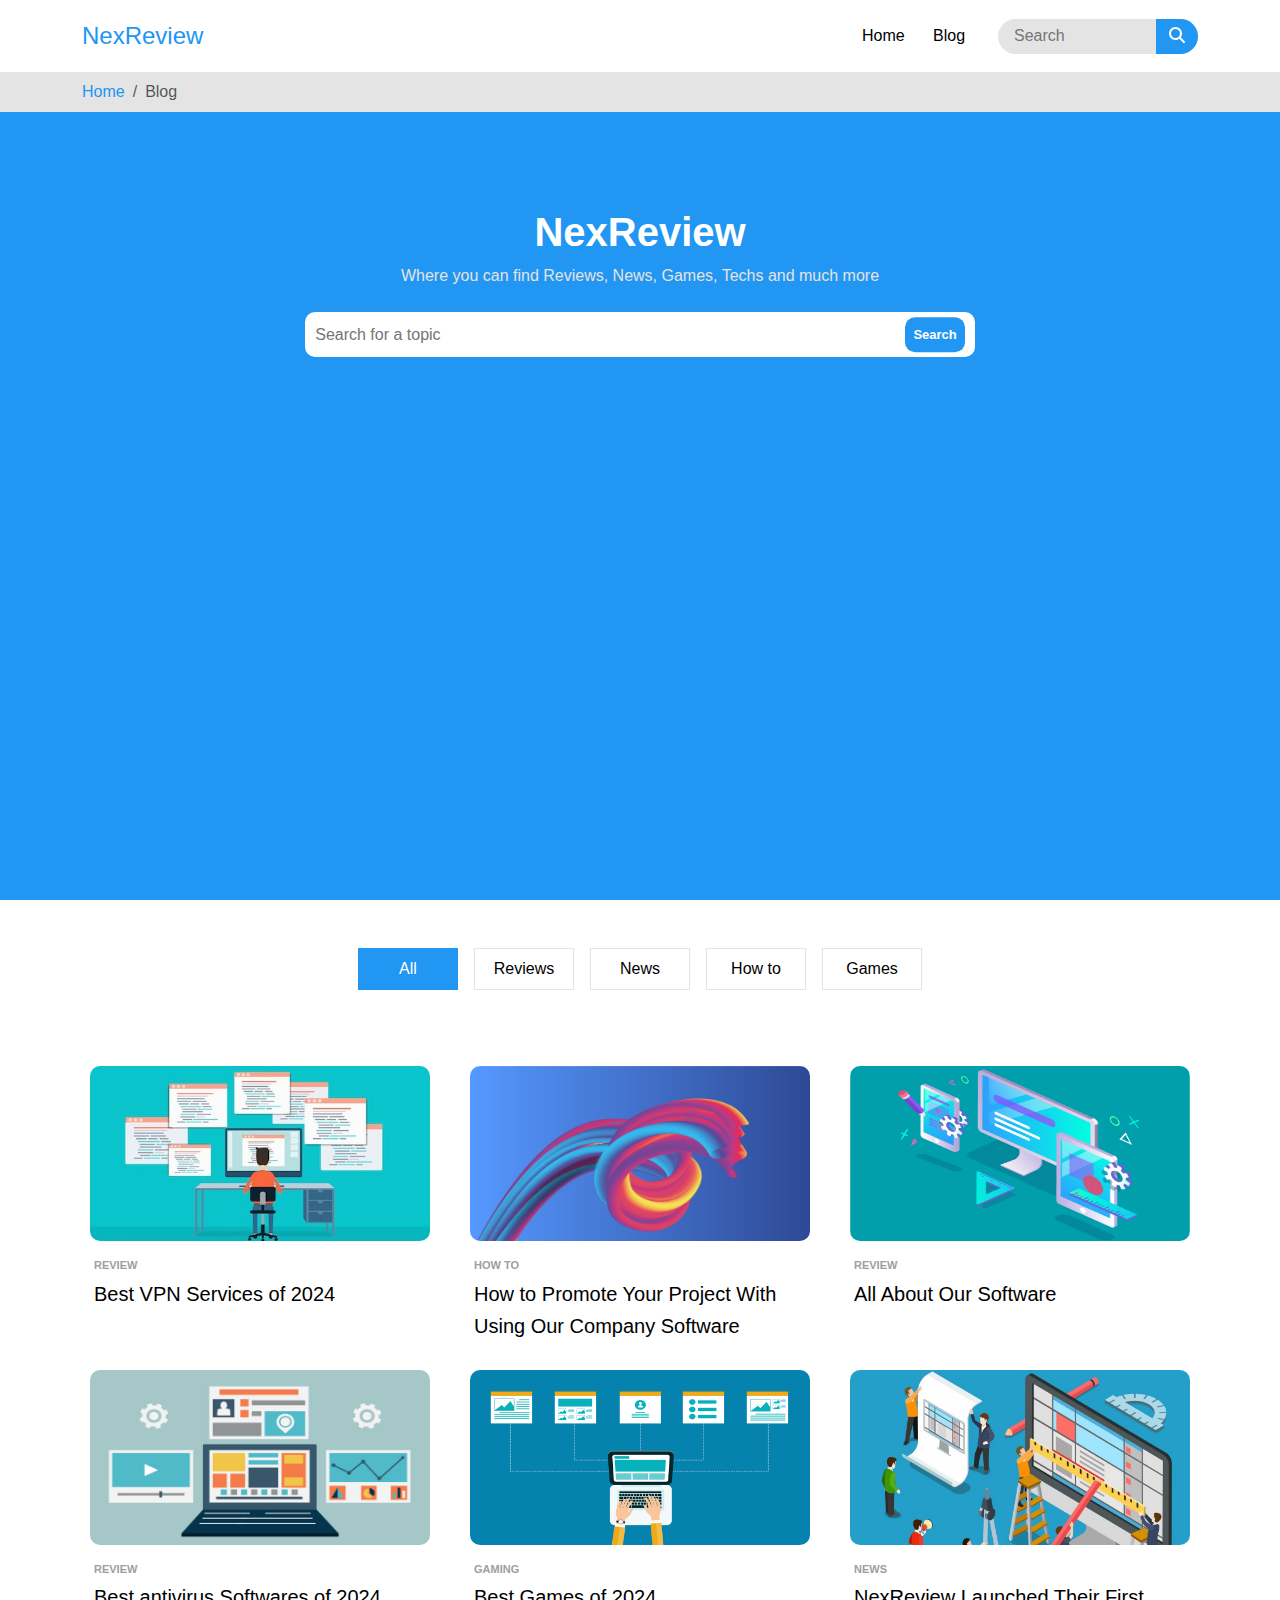
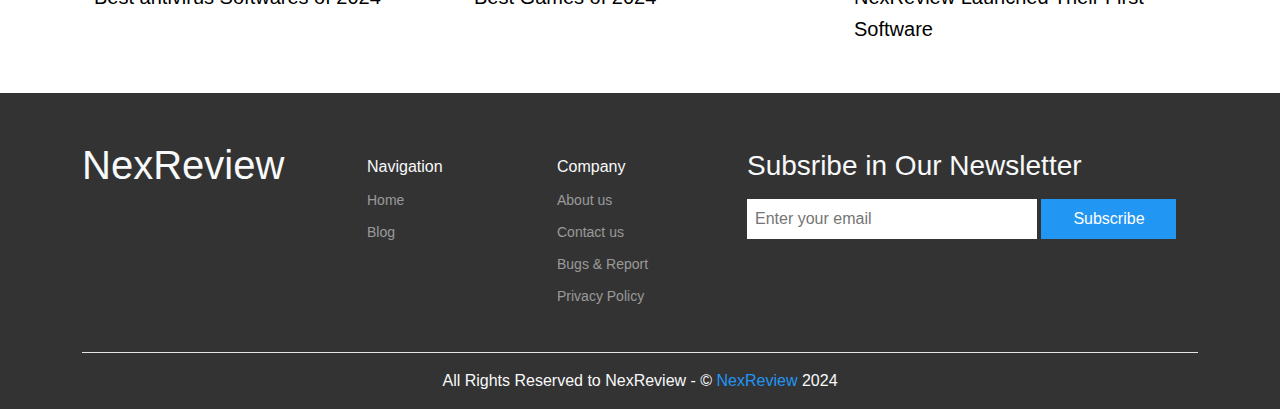
==== commit 0bfabbaa: "Update6: Header Search Style & Logic" ====
--- a/blog.html
+++ b/blog.html
@@ -21,9 +21,9 @@
           <div class="col-4">
             <div class="logo fs-4"><a href="index.html">NexReview</a></div>
           </div>
-          <div class="col-6">
+          <div class="col-8">
             <nav class="text-end">
-              <ul class="nav-bar text-start text-md-end ps-md-0">
+              <ul class="nav-bar text-start text-md-end ps-md-0 d-inline-block">
                 <div class="head d-flex justify-content-between align-items-center px-4 d-md-none">
                   <div class="logo fs-4"><a href="home.html">NexReview</a></div>
                   <div class="close-btn">
@@ -32,14 +32,15 @@
                 </div>
                 <li class="d-md-inline-block me-md-4 fs-md-6"><a href="index.html">Home</a></li>
                 <li class="d-md-inline-block me-md-4 fs-md-6"><a href="blog.html">Blog</a></li>
-                <li class="d-md-inline-block fs-md-6">
-                  <form class="header-search">
-                    <input class="header-search-inp" type="text" placeholder="Search">
-                    <button><i class="fa fa-arrow-right"></i></button>
-                  </form>
-                </li>
+                <li class="d-md-inline-block fs-md-6"></li>
               </ul>
-              <div class="toggle-btn btn d-md-none"><i class="fa fa-bars fa-2x"></i></div>
+              <div class="header-search">
+                <form class="d-inline-block">
+                  <input class="header-search-inp" type="text" placeholder="Search">
+                  <button class="header-search-btn"><i class="fa fa-search"></i></button>
+                </form>
+              </div>
+              <div class="toggle-btn btn d-md-none p-0 ms-2"><i class="fa fa-bars fa-2x"></i></div>
             </nav>
           </div>
         </div>
--- a/css/blog-page.css
+++ b/css/blog-page.css
@@ -1,2 +1,2 @@
-*{-webkit-box-sizing:border-box;box-sizing:border-box;padding:0;margin:0}html{scroll-behavior:smooth}body{font-family:sans-serif}ul{list-style:none;margin:0!important}a{text-decoration:none}.btn{border-color:transparent!important}.post-category{display:block;color:#9E9E9E;font-size:0.6875rem;font-weight:bold}.post-title{color:#000;line-height:1.6}.main-btn{width:-webkit-fit-content;width:-moz-fit-content;width:fit-content;background-color:#2196F3;color:#fff;padding:0.5rem 1.1rem;-webkit-transition:0.3s;transition:0.3s;border:none;outline:none}.scroll-to-top{background-color:#2196F3;color:#fff;position:fixed;right:-100%;bottom:15px;z-index:999;border-radius:0.625rem;-webkit-transition:0.3s;transition:0.3s}.scroll-to-top:active,.scroll-to-top:hover{background-color:#2196F3!important;color:#fff!important}.breadcrumb-holder{background-color:#e4e4e4}.breadcrumb-holder li:not(:last-of-type) a{color:#2196F3!important}.breadcrumb-holder li:not(:last-of-type) a:hover{color:#2196F3!important}.post-box{border-radius:0.625rem;max-width:390px;-webkit-transition:0.3s;transition:0.3s}.post-box:hover{background-color:#e4e4e4}.post-box img{border-radius:0.625rem;height:175px}header{height:4.5rem;-webkit-box-shadow:0 0 10px #f1f1f1;box-shadow:0 0 10px #f1f1f1}header img{width:130px}header .logo a{color:#2196F3}@media (max-width:767px){header .nav-bar{position:fixed;z-index:1000;background-color:#fff;right:-100%;top:0;width:100%;height:100%;padding:0;-webkit-transition:0.3s;transition:0.3s}header .nav-bar.show{right:0}header .nav-bar .head{border-bottom:1px solid #e4e4e4;margin-bottom:1rem;height:4.5rem}header .nav-bar .head a{color:#2196F3}header .nav-bar .head .close-btn:hover button{color:#2196F3}header .nav-bar li{width:80%;margin:auto}header .nav-bar li:not(:last-of-type){border-bottom:1px solid #e4e4e4}header .nav-bar li a{display:inline-block;width:100%;height:100%;padding:1rem;-webkit-transition:0.3s;transition:0.3s}header .nav-bar li a:hover{background-color:#e4e4e4}}header .nav-bar a{color:#000;-webkit-transition:0.3s;transition:0.3s}header .nav-bar a.active,header .nav-bar a:hover{color:#2196F3}header .header-search{width:200px;height:35px;position:relative}@media (max-width:767px){header .header-search{width:90%;height:45px;margin:16px auto}}header .header-search .header-search-inp{background-color:#e4e4e4;width:100%;height:100%;padding:0 3rem 0 0.6rem;border:none;outline:none;border-radius:0.625rem}@media (max-width:767px){header .header-search .header-search-inp{padding-left:1rem}}header .header-search button{position:absolute;top:50%;-webkit-transform:translateY(-50%);transform:translateY(-50%);right:5px;padding:0 0.8rem;border:0;outline:none;background-color:#2196F3;color:#fff;border-radius:0.625rem}@media (max-width:767px){header .header-search button{right:10px;padding:3px 1rem}}header .toggle-btn:hover{color:#2196F3;-webkit-transition:0.3s;transition:0.3s}.landing{background-color:#2196F3;height:calc(100vh - 7rem)}.landing h1{color:#fff}.landing p{color:#e4e4e4}.landing .blog-search{width:90%;height:45px;margin:auto;position:relative}@media (min-width:992px){.landing .blog-search{width:60%}}.landing .blog-search input[type=text]{width:100%;height:100%;padding:10px;padding-right:4.375rem;border-radius:0.625rem;border:none;outline:none}.landing .blog-search input[type=text]::-webkit-input-placeholder{-webkit-transition:0.3s;transition:0.3s}.landing .blog-search input[type=text]::-moz-placeholder{-moz-transition:0.3s;transition:0.3s}.landing .blog-search input[type=text]:-ms-input-placeholder{-ms-transition:0.3s;transition:0.3s}.landing .blog-search input[type=text]::-ms-input-placeholder{-ms-transition:0.3s;transition:0.3s}.landing .blog-search input[type=text]::placeholder{-webkit-transition:0.3s;transition:0.3s}.landing .blog-search input[type=text]:focus::-webkit-input-placeholder{opacity:0}.landing .blog-search input[type=text]:focus::-moz-placeholder{opacity:0}.landing .blog-search input[type=text]:focus:-ms-input-placeholder{opacity:0}.landing .blog-search input[type=text]:focus::-ms-input-placeholder{opacity:0}.landing .blog-search input[type=text]:focus::placeholder{opacity:0}.landing .blog-search button{position:absolute;right:10px;top:50%;-webkit-transform:translateY(-50%);transform:translateY(-50%);background-color:#2196F3;border:none;border-radius:0.625rem;padding:0.5rem;color:#fff;font-size:0.8125rem;font-weight:bold;cursor:pointer}.landing .blog-search .search-result{position:absolute;left:0;top:115%;width:100%;background-color:#fff;border-radius:0.625rem;overflow:hidden}.landing .blog-search .search-result li:not(:last-of-type){border-bottom:1px solid #e4e4e4}.landing .blog-search .search-result li a{color:#000;-webkit-transition:0.3s;transition:0.3s}.landing .blog-search .search-result li a:hover{background-color:#e4e4e4}.posts .filter{width:200px;background-color:#2196F3}.posts .filter.active{margin-bottom:1rem!important}@media (max-width:767px){.posts .bullets{-webkit-box-orient:vertical;-webkit-box-direction:normal;-ms-flex-direction:column;flex-direction:column;height:0;opacity:0;overflow:hidden;-webkit-transition:height 0.3s;transition:height 0.3s}.posts .bullets.show{height:273px;margin-bottom:1.5rem!important;opacity:1}}.posts .bullets li{width:100px}@media (max-width:767px){.posts .bullets li{width:200px}}.posts .bullets li button{background-color:#fff;color:#000;width:100%;border:1px solid #e4e4e4}.posts .bullets li button.active,.posts .bullets li button:hover{background-color:#2196F3;color:#fff;border-color:transparent}.posts .posts-holder>div{padding-bottom:0.75rem}.posts .posts-holder>div .post-box{-webkit-transform:translateY(20px);transform:translateY(20px);-webkit-animation:show-box 0.3s linear forwards;animation:show-box 0.3s linear forwards}@-webkit-keyframes show-box{0%{-webkit-transform:translateY(20px);transform:translateY(20px)}to{-webkit-transform:translateY(0);transform:translateY(0)}}@keyframes show-box{0%{-webkit-transform:translateY(20px);transform:translateY(20px)}to{-webkit-transform:translateY(0);transform:translateY(0)}}footer{background-color:#333}footer .company h5,footer .navigation h5{font-size:1rem}footer .company a,footer .navigation a{font-size:0.875rem;-webkit-transition:0.3s;transition:0.3s}footer .company a:hover,footer .navigation a:hover{color:#fff!important}footer .newsletter input[type=email]{width:290px;padding:0.5rem;border:none;outline:none}footer .newsletter input[type=submit]{width:135px;padding:0.5rem;border:none;outline:none;background-color:#2196F3;color:#fff}footer .copyright{border-top:1px solid #e4e4e4}footer .copyright span{color:#2196F3}
+*{-webkit-box-sizing:border-box;box-sizing:border-box;padding:0;margin:0}html{scroll-behavior:smooth}body{font-family:sans-serif}ul{list-style:none;margin:0!important}a{text-decoration:none}.btn{border-color:transparent!important}.post-category{display:block;color:#9E9E9E;font-size:0.6875rem;font-weight:bold}.post-title{color:#000;line-height:1.6}.main-btn{width:-webkit-fit-content;width:-moz-fit-content;width:fit-content;background-color:#2196F3;color:#fff;padding:0.5rem 1.1rem;-webkit-transition:0.3s;transition:0.3s;border:none;outline:none}.scroll-to-top{background-color:#2196F3;color:#fff;position:fixed;right:-100%;bottom:15px;z-index:999;border-radius:0.625rem;-webkit-transition:0.3s;transition:0.3s}.scroll-to-top:active,.scroll-to-top:hover{background-color:#2196F3!important;color:#fff!important}.search-popup{position:fixed;top:0;left:0;z-index:1005;background-color:#fff;width:100%;height:100%;padding-top:3rem;-webkit-transform:scale(0);transform:scale(0);-webkit-animation:show-results 0.3s forwards;animation:show-results 0.3s forwards}.search-popup .search-head{display:-webkit-box;display:-ms-flexbox;display:flex;-webkit-box-pack:justify;-ms-flex-pack:justify;justify-content:space-between;-webkit-box-align:center;-ms-flex-align:center;align-items:center;border-bottom:1px solid #9E9E9E}.search-popup .search-head h2 .search-word{color:#2196F3;font-weight:bold}.search-popup .search-head .search-close-btn{-webkit-transition:0.3s;transition:0.3s}.search-popup .search-head .search-close-btn:hover{color:#2196F3}.search-popup .search-result .result-box{border-bottom:1px solid #e4e4e4;-webkit-transition:0.3s;transition:0.3s}.search-popup .search-result .result-box:hover{background-color:#e4e4e4}@-webkit-keyframes show-results{0%{-webkit-transform:scale(0);transform:scale(0)}to{-webkit-transform:scale(1);transform:scale(1)}}@keyframes show-results{0%{-webkit-transform:scale(0);transform:scale(0)}to{-webkit-transform:scale(1);transform:scale(1)}}.breadcrumb-holder{background-color:#e4e4e4}.breadcrumb-holder li:not(:last-of-type) a{color:#2196F3!important}.breadcrumb-holder li:not(:last-of-type) a:hover{color:#2196F3!important}.post-box{border-radius:0.625rem;max-width:390px;-webkit-transition:0.3s;transition:0.3s}.post-box:hover{background-color:#e4e4e4}.post-box img{border-radius:0.625rem;height:175px}header{height:4.5rem;-webkit-box-shadow:0 0 10px #f1f1f1;box-shadow:0 0 10px #f1f1f1}header img{width:130px}header .logo a{color:#2196F3}@media (max-width:767px){header .nav-bar{position:fixed;z-index:1000;background-color:#fff;right:-100%;top:0;width:100%;height:100%;padding:0;-webkit-transition:0.3s;transition:0.3s}header .nav-bar.show{right:0}header .nav-bar .head{border-bottom:1px solid #e4e4e4;margin-bottom:1rem;height:4.5rem}header .nav-bar .head a{color:#2196F3}header .nav-bar .head .close-btn:hover button{color:#2196F3}header .nav-bar li{width:80%;margin:auto}header .nav-bar li:not(:last-of-type){border-bottom:1px solid #e4e4e4}header .nav-bar li a{display:inline-block;width:100%;height:100%;padding:1rem;-webkit-transition:0.3s;transition:0.3s}header .nav-bar li a:hover{background-color:#e4e4e4}}header .nav-bar a{color:#000;-webkit-transition:0.3s;transition:0.3s}header .nav-bar a.active,header .nav-bar a:hover{color:#2196F3}header .header-search{display:inline-block;width:200px;height:35px}@media (max-width:767px){header .header-search{width:calc(100% - 60px)}}header .header-search form{width:100%;height:100%;position:relative}header .header-search form .header-search-inp{background-color:#e4e4e4;width:100%;height:100%;padding:0 3rem 0 1rem;border:none;outline:none;border-radius:1.25rem;-webkit-transition:0.3s;transition:0.3s}header .header-search form .header-search-inp:focus::-webkit-input-placeholder{opacity:0}header .header-search form .header-search-inp:focus::-moz-placeholder{opacity:0}header .header-search form .header-search-inp:focus:-ms-input-placeholder{opacity:0}header .header-search form .header-search-inp:focus::-ms-input-placeholder{opacity:0}header .header-search form .header-search-inp:focus::placeholder{opacity:0}header .header-search form button{position:absolute;top:0;right:0;padding:0 0.8rem;background-color:#2196F3;color:#fff;height:100%;border:0;outline:none;border-top-right-radius:1.25rem;border-bottom-right-radius:1.25rem}@media (max-width:767px){header .header-search form button{font-size:14px}}header .toggle-btn:hover{color:#2196F3;-webkit-transition:0.3s;transition:0.3s}.landing{background-color:#2196F3;height:calc(100vh - 7rem)}.landing h1{color:#fff}.landing p{color:#e4e4e4}.landing .blog-search{width:90%;height:45px;margin:auto;position:relative}@media (min-width:992px){.landing .blog-search{width:60%}}.landing .blog-search input[type=text]{width:100%;height:100%;padding:10px;padding-right:4.375rem;border-radius:0.625rem;border:none;outline:none}.landing .blog-search input[type=text]::-webkit-input-placeholder{-webkit-transition:0.3s;transition:0.3s}.landing .blog-search input[type=text]::-moz-placeholder{-moz-transition:0.3s;transition:0.3s}.landing .blog-search input[type=text]:-ms-input-placeholder{-ms-transition:0.3s;transition:0.3s}.landing .blog-search input[type=text]::-ms-input-placeholder{-ms-transition:0.3s;transition:0.3s}.landing .blog-search input[type=text]::placeholder{-webkit-transition:0.3s;transition:0.3s}.landing .blog-search input[type=text]:focus::-webkit-input-placeholder{opacity:0}.landing .blog-search input[type=text]:focus::-moz-placeholder{opacity:0}.landing .blog-search input[type=text]:focus:-ms-input-placeholder{opacity:0}.landing .blog-search input[type=text]:focus::-ms-input-placeholder{opacity:0}.landing .blog-search input[type=text]:focus::placeholder{opacity:0}.landing .blog-search button{position:absolute;right:10px;top:50%;-webkit-transform:translateY(-50%);transform:translateY(-50%);background-color:#2196F3;border:none;border-radius:0.625rem;padding:0.5rem;color:#fff;font-size:0.8125rem;font-weight:bold;cursor:pointer}.landing .blog-search .search-result{position:absolute;left:0;top:115%;width:100%;background-color:#fff;border-radius:0.625rem;overflow:hidden}.landing .blog-search .search-result li:not(:last-of-type){border-bottom:1px solid #e4e4e4}.landing .blog-search .search-result li a{color:#000;-webkit-transition:0.3s;transition:0.3s}.landing .blog-search .search-result li a:hover{background-color:#e4e4e4}.posts .filter{width:200px;background-color:#2196F3}.posts .filter.active{margin-bottom:1rem!important}@media (max-width:767px){.posts .bullets{-webkit-box-orient:vertical;-webkit-box-direction:normal;-ms-flex-direction:column;flex-direction:column;height:0;opacity:0;overflow:hidden;-webkit-transition:height 0.3s;transition:height 0.3s}.posts .bullets.show{height:273px;margin-bottom:1.5rem!important;opacity:1}}.posts .bullets li{width:100px}@media (max-width:767px){.posts .bullets li{width:200px}}.posts .bullets li button{background-color:#fff;color:#000;width:100%;border:1px solid #e4e4e4}.posts .bullets li button.active,.posts .bullets li button:hover{background-color:#2196F3;color:#fff;border-color:transparent}.posts .posts-holder>div{padding-bottom:0.75rem}.posts .posts-holder>div .post-box{-webkit-transform:translateY(20px);transform:translateY(20px);-webkit-animation:show-box 0.3s linear forwards;animation:show-box 0.3s linear forwards}@-webkit-keyframes show-box{0%{-webkit-transform:translateY(20px);transform:translateY(20px)}to{-webkit-transform:translateY(0);transform:translateY(0)}}@keyframes show-box{0%{-webkit-transform:translateY(20px);transform:translateY(20px)}to{-webkit-transform:translateY(0);transform:translateY(0)}}footer{background-color:#333}footer .company h5,footer .navigation h5{font-size:1rem}footer .company a,footer .navigation a{font-size:0.875rem;-webkit-transition:0.3s;transition:0.3s}footer .company a:hover,footer .navigation a:hover{color:#fff!important}footer .newsletter input[type=email]{width:290px;padding:0.5rem;border:none;outline:none}footer .newsletter input[type=submit]{width:135px;padding:0.5rem;border:none;outline:none;background-color:#2196F3;color:#fff}footer .copyright{border-top:1px solid #e4e4e4}footer .copyright span{color:#2196F3}
 /*# sourceMappingURL=blog-page.css.map */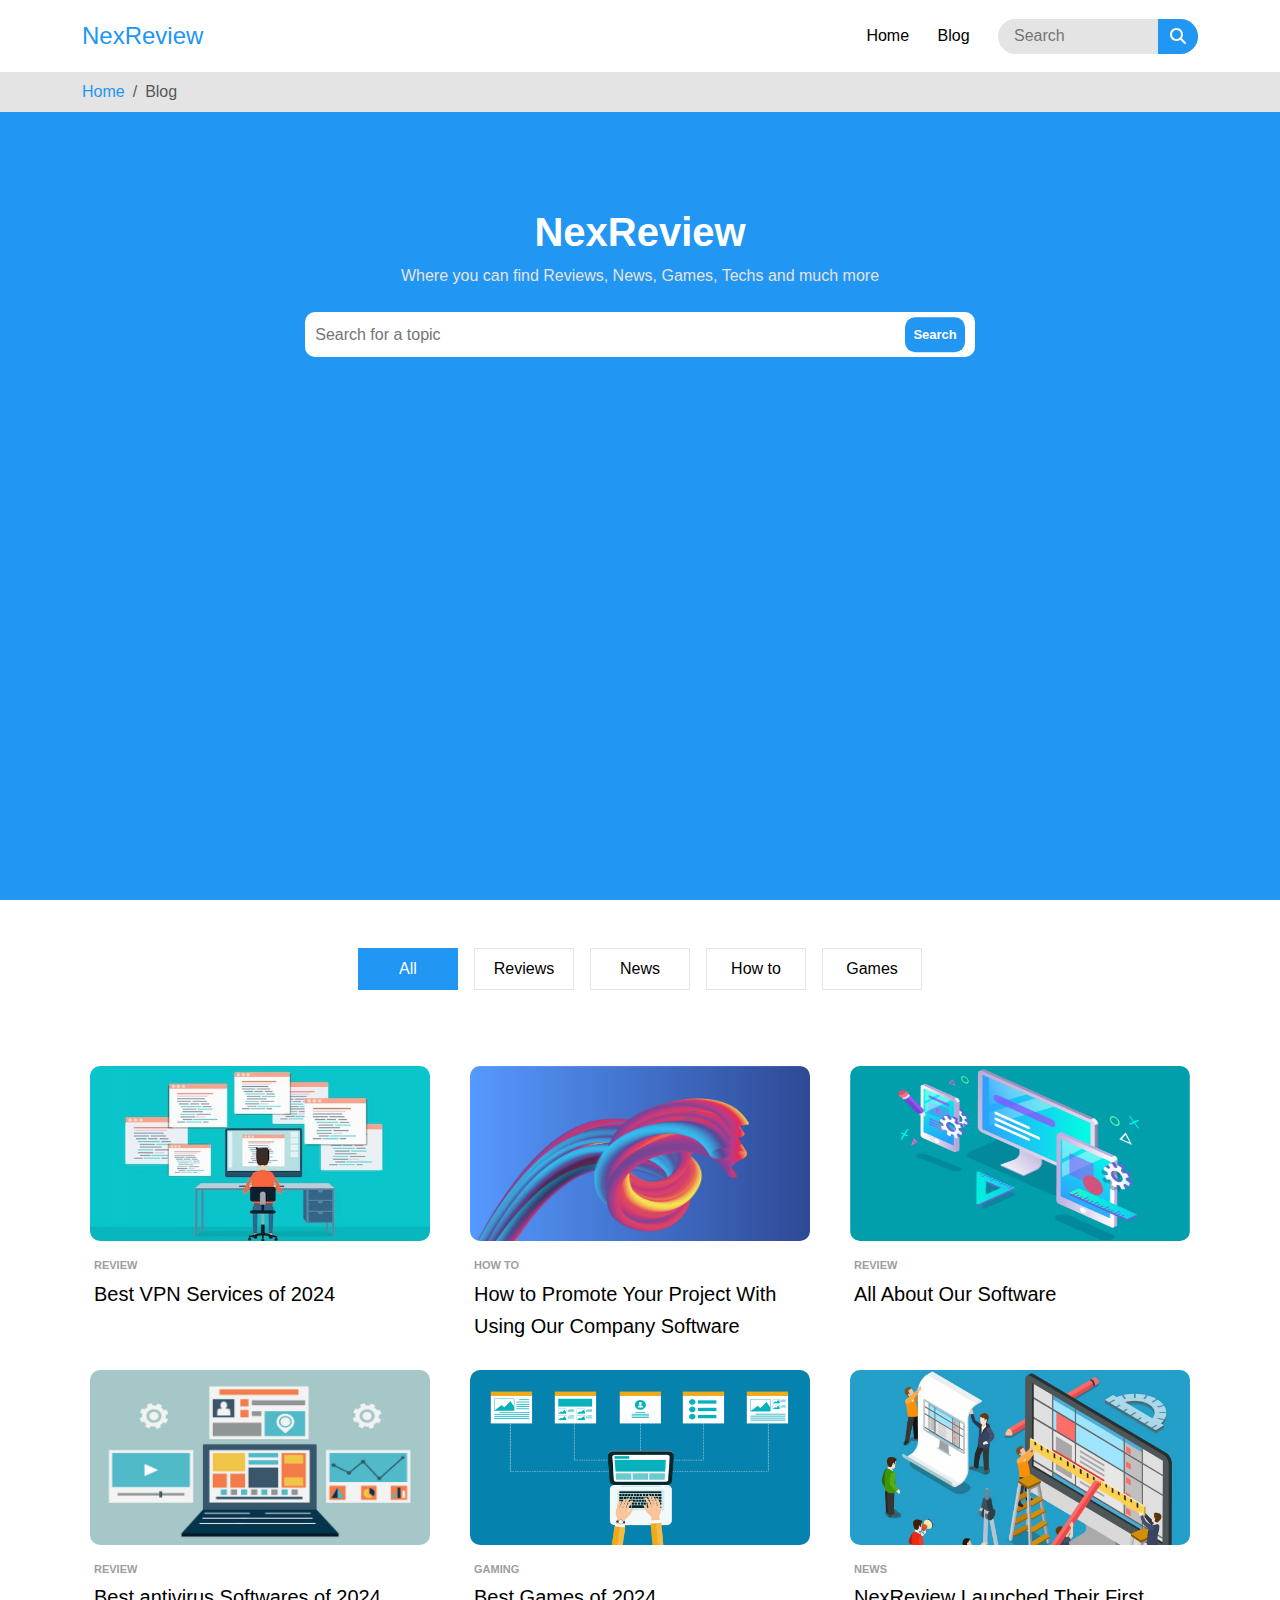
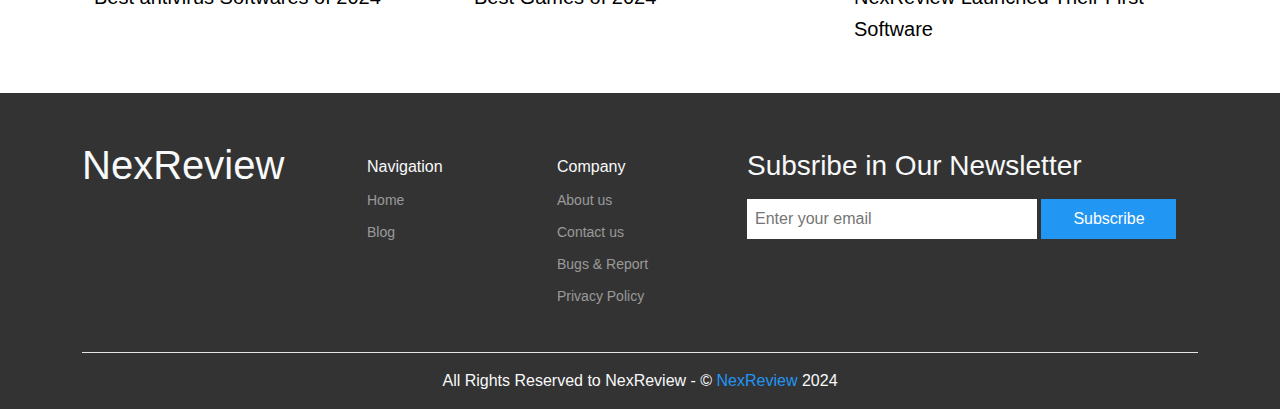
==== commit 693d5b11: "Update7: Enhancements Home Page & Header" ====
--- a/blog.html
+++ b/blog.html
@@ -32,7 +32,6 @@
                 </div>
                 <li class="d-md-inline-block me-md-4 fs-md-6"><a href="index.html">Home</a></li>
                 <li class="d-md-inline-block me-md-4 fs-md-6"><a href="blog.html">Blog</a></li>
-                <li class="d-md-inline-block fs-md-6"></li>
               </ul>
               <div class="header-search">
                 <form class="d-inline-block">
--- a/css/blog-page.css
+++ b/css/blog-page.css
@@ -1,2 +1,2 @@
-*{-webkit-box-sizing:border-box;box-sizing:border-box;padding:0;margin:0}html{scroll-behavior:smooth}body{font-family:sans-serif}ul{list-style:none;margin:0!important}a{text-decoration:none}.btn{border-color:transparent!important}.post-category{display:block;color:#9E9E9E;font-size:0.6875rem;font-weight:bold}.post-title{color:#000;line-height:1.6}.main-btn{width:-webkit-fit-content;width:-moz-fit-content;width:fit-content;background-color:#2196F3;color:#fff;padding:0.5rem 1.1rem;-webkit-transition:0.3s;transition:0.3s;border:none;outline:none}.scroll-to-top{background-color:#2196F3;color:#fff;position:fixed;right:-100%;bottom:15px;z-index:999;border-radius:0.625rem;-webkit-transition:0.3s;transition:0.3s}.scroll-to-top:active,.scroll-to-top:hover{background-color:#2196F3!important;color:#fff!important}.search-popup{position:fixed;top:0;left:0;z-index:1005;background-color:#fff;width:100%;height:100%;padding-top:3rem;-webkit-transform:scale(0);transform:scale(0);-webkit-animation:show-results 0.3s forwards;animation:show-results 0.3s forwards}.search-popup .search-head{display:-webkit-box;display:-ms-flexbox;display:flex;-webkit-box-pack:justify;-ms-flex-pack:justify;justify-content:space-between;-webkit-box-align:center;-ms-flex-align:center;align-items:center;border-bottom:1px solid #9E9E9E}.search-popup .search-head h2 .search-word{color:#2196F3;font-weight:bold}.search-popup .search-head .search-close-btn{-webkit-transition:0.3s;transition:0.3s}.search-popup .search-head .search-close-btn:hover{color:#2196F3}.search-popup .search-result .result-box{border-bottom:1px solid #e4e4e4;-webkit-transition:0.3s;transition:0.3s}.search-popup .search-result .result-box:hover{background-color:#e4e4e4}@-webkit-keyframes show-results{0%{-webkit-transform:scale(0);transform:scale(0)}to{-webkit-transform:scale(1);transform:scale(1)}}@keyframes show-results{0%{-webkit-transform:scale(0);transform:scale(0)}to{-webkit-transform:scale(1);transform:scale(1)}}.breadcrumb-holder{background-color:#e4e4e4}.breadcrumb-holder li:not(:last-of-type) a{color:#2196F3!important}.breadcrumb-holder li:not(:last-of-type) a:hover{color:#2196F3!important}.post-box{border-radius:0.625rem;max-width:390px;-webkit-transition:0.3s;transition:0.3s}.post-box:hover{background-color:#e4e4e4}.post-box img{border-radius:0.625rem;height:175px}header{height:4.5rem;-webkit-box-shadow:0 0 10px #f1f1f1;box-shadow:0 0 10px #f1f1f1}header img{width:130px}header .logo a{color:#2196F3}@media (max-width:767px){header .nav-bar{position:fixed;z-index:1000;background-color:#fff;right:-100%;top:0;width:100%;height:100%;padding:0;-webkit-transition:0.3s;transition:0.3s}header .nav-bar.show{right:0}header .nav-bar .head{border-bottom:1px solid #e4e4e4;margin-bottom:1rem;height:4.5rem}header .nav-bar .head a{color:#2196F3}header .nav-bar .head .close-btn:hover button{color:#2196F3}header .nav-bar li{width:80%;margin:auto}header .nav-bar li:not(:last-of-type){border-bottom:1px solid #e4e4e4}header .nav-bar li a{display:inline-block;width:100%;height:100%;padding:1rem;-webkit-transition:0.3s;transition:0.3s}header .nav-bar li a:hover{background-color:#e4e4e4}}header .nav-bar a{color:#000;-webkit-transition:0.3s;transition:0.3s}header .nav-bar a.active,header .nav-bar a:hover{color:#2196F3}header .header-search{display:inline-block;width:200px;height:35px}@media (max-width:767px){header .header-search{width:calc(100% - 60px)}}header .header-search form{width:100%;height:100%;position:relative}header .header-search form .header-search-inp{background-color:#e4e4e4;width:100%;height:100%;padding:0 3rem 0 1rem;border:none;outline:none;border-radius:1.25rem;-webkit-transition:0.3s;transition:0.3s}header .header-search form .header-search-inp:focus::-webkit-input-placeholder{opacity:0}header .header-search form .header-search-inp:focus::-moz-placeholder{opacity:0}header .header-search form .header-search-inp:focus:-ms-input-placeholder{opacity:0}header .header-search form .header-search-inp:focus::-ms-input-placeholder{opacity:0}header .header-search form .header-search-inp:focus::placeholder{opacity:0}header .header-search form button{position:absolute;top:0;right:0;padding:0 0.8rem;background-color:#2196F3;color:#fff;height:100%;border:0;outline:none;border-top-right-radius:1.25rem;border-bottom-right-radius:1.25rem}@media (max-width:767px){header .header-search form button{font-size:14px}}header .toggle-btn:hover{color:#2196F3;-webkit-transition:0.3s;transition:0.3s}.landing{background-color:#2196F3;height:calc(100vh - 7rem)}.landing h1{color:#fff}.landing p{color:#e4e4e4}.landing .blog-search{width:90%;height:45px;margin:auto;position:relative}@media (min-width:992px){.landing .blog-search{width:60%}}.landing .blog-search input[type=text]{width:100%;height:100%;padding:10px;padding-right:4.375rem;border-radius:0.625rem;border:none;outline:none}.landing .blog-search input[type=text]::-webkit-input-placeholder{-webkit-transition:0.3s;transition:0.3s}.landing .blog-search input[type=text]::-moz-placeholder{-moz-transition:0.3s;transition:0.3s}.landing .blog-search input[type=text]:-ms-input-placeholder{-ms-transition:0.3s;transition:0.3s}.landing .blog-search input[type=text]::-ms-input-placeholder{-ms-transition:0.3s;transition:0.3s}.landing .blog-search input[type=text]::placeholder{-webkit-transition:0.3s;transition:0.3s}.landing .blog-search input[type=text]:focus::-webkit-input-placeholder{opacity:0}.landing .blog-search input[type=text]:focus::-moz-placeholder{opacity:0}.landing .blog-search input[type=text]:focus:-ms-input-placeholder{opacity:0}.landing .blog-search input[type=text]:focus::-ms-input-placeholder{opacity:0}.landing .blog-search input[type=text]:focus::placeholder{opacity:0}.landing .blog-search button{position:absolute;right:10px;top:50%;-webkit-transform:translateY(-50%);transform:translateY(-50%);background-color:#2196F3;border:none;border-radius:0.625rem;padding:0.5rem;color:#fff;font-size:0.8125rem;font-weight:bold;cursor:pointer}.landing .blog-search .search-result{position:absolute;left:0;top:115%;width:100%;background-color:#fff;border-radius:0.625rem;overflow:hidden}.landing .blog-search .search-result li:not(:last-of-type){border-bottom:1px solid #e4e4e4}.landing .blog-search .search-result li a{color:#000;-webkit-transition:0.3s;transition:0.3s}.landing .blog-search .search-result li a:hover{background-color:#e4e4e4}.posts .filter{width:200px;background-color:#2196F3}.posts .filter.active{margin-bottom:1rem!important}@media (max-width:767px){.posts .bullets{-webkit-box-orient:vertical;-webkit-box-direction:normal;-ms-flex-direction:column;flex-direction:column;height:0;opacity:0;overflow:hidden;-webkit-transition:height 0.3s;transition:height 0.3s}.posts .bullets.show{height:273px;margin-bottom:1.5rem!important;opacity:1}}.posts .bullets li{width:100px}@media (max-width:767px){.posts .bullets li{width:200px}}.posts .bullets li button{background-color:#fff;color:#000;width:100%;border:1px solid #e4e4e4}.posts .bullets li button.active,.posts .bullets li button:hover{background-color:#2196F3;color:#fff;border-color:transparent}.posts .posts-holder>div{padding-bottom:0.75rem}.posts .posts-holder>div .post-box{-webkit-transform:translateY(20px);transform:translateY(20px);-webkit-animation:show-box 0.3s linear forwards;animation:show-box 0.3s linear forwards}@-webkit-keyframes show-box{0%{-webkit-transform:translateY(20px);transform:translateY(20px)}to{-webkit-transform:translateY(0);transform:translateY(0)}}@keyframes show-box{0%{-webkit-transform:translateY(20px);transform:translateY(20px)}to{-webkit-transform:translateY(0);transform:translateY(0)}}footer{background-color:#333}footer .company h5,footer .navigation h5{font-size:1rem}footer .company a,footer .navigation a{font-size:0.875rem;-webkit-transition:0.3s;transition:0.3s}footer .company a:hover,footer .navigation a:hover{color:#fff!important}footer .newsletter input[type=email]{width:290px;padding:0.5rem;border:none;outline:none}footer .newsletter input[type=submit]{width:135px;padding:0.5rem;border:none;outline:none;background-color:#2196F3;color:#fff}footer .copyright{border-top:1px solid #e4e4e4}footer .copyright span{color:#2196F3}
+*{-webkit-box-sizing:border-box;box-sizing:border-box;padding:0;margin:0}html{scroll-behavior:smooth}body{font-family:sans-serif}ul{list-style:none;margin:0!important}a{text-decoration:none}.btn{border-color:transparent!important}.post-category{display:block;color:#9E9E9E;font-size:0.6875rem;font-weight:bold}.post-title{color:#000;line-height:1.6}.main-btn{width:-webkit-fit-content;width:-moz-fit-content;width:fit-content;background-color:#2196F3;color:#fff;padding:0.5rem 1.1rem;-webkit-transition:0.3s;transition:0.3s;border:none;outline:none}.scroll-to-top{background-color:#2196F3;color:#fff;position:fixed;right:-100%;bottom:15px;z-index:999;border-radius:0.625rem;-webkit-transition:0.3s;transition:0.3s}.scroll-to-top:active,.scroll-to-top:hover{background-color:#2196F3!important;color:#fff!important}.search-popup{position:fixed;top:0;left:0;z-index:1005;background-color:rgba(0,0,0,0.5);width:100%;height:100%;padding:1rem;-webkit-transform:scale(0);transform:scale(0);-webkit-animation:show-results 0.3s forwards;animation:show-results 0.3s forwards}@media (min-width:768px){.search-popup{padding:2rem}}.search-popup .search-container{background:#fff;width:100%;height:100%;padding:1rem;border-radius:0.625rem}.search-popup .search-container .search-head{display:-webkit-box;display:-ms-flexbox;display:flex;-webkit-box-pack:justify;-ms-flex-pack:justify;justify-content:space-between;-webkit-box-align:center;-ms-flex-align:center;align-items:center;border-bottom:1px solid #9E9E9E}.search-popup .search-container .search-head h2 .search-word{color:#2196F3;font-weight:bold}.search-popup .search-container .search-head .search-close-btn{-webkit-transition:0.3s;transition:0.3s}.search-popup .search-container .search-head .search-close-btn:hover{color:#2196F3}.search-popup .search-container .search-result .result-box{border-bottom:1px solid #e4e4e4;-webkit-transition:0.3s;transition:0.3s}.search-popup .search-container .search-result .result-box:hover{background-color:#e4e4e4}@-webkit-keyframes show-results{0%{-webkit-transform:scale(0);transform:scale(0)}to{-webkit-transform:scale(1);transform:scale(1)}}@keyframes show-results{0%{-webkit-transform:scale(0);transform:scale(0)}to{-webkit-transform:scale(1);transform:scale(1)}}.breadcrumb-holder{background-color:#e4e4e4}.breadcrumb-holder li:not(:last-of-type) a{color:#2196F3!important}.breadcrumb-holder li:not(:last-of-type) a:hover{color:#2196F3!important}.post-box{border-radius:0.625rem;max-width:390px;-webkit-transition:0.3s;transition:0.3s}.post-box:hover{background-color:#e4e4e4}.post-box img{border-radius:0.625rem;height:175px}header{height:4.5rem;-webkit-box-shadow:0 0 10px #f1f1f1;box-shadow:0 0 10px #f1f1f1}@media (max-width:767px){header .row>div{height:37px}}header img{width:130px}header .logo a{color:#2196F3}@media (max-width:767px){header .nav-bar{position:fixed;z-index:1000;background-color:#fff;right:-100%;top:0;width:100%;height:100%;padding:0;-webkit-transition:0.3s;transition:0.3s}header .nav-bar.show{right:0}header .nav-bar .head{border-bottom:1px solid #e4e4e4;margin-bottom:1rem;height:4.5rem}header .nav-bar .head a{color:#2196F3}header .nav-bar .head .close-btn:hover button{color:#2196F3}header .nav-bar li{width:80%;margin:auto;border-bottom:1px solid #e4e4e4}header .nav-bar li a{display:inline-block;width:100%;height:100%;padding:1rem;-webkit-transition:0.3s;transition:0.3s}header .nav-bar li a:hover{background-color:#e4e4e4}}header .nav-bar a{color:#000;-webkit-transition:0.3s;transition:0.3s}header .nav-bar a.active,header .nav-bar a:hover{color:#2196F3}header .header-search{display:inline-block;width:200px;height:35px}@media (max-width:767px){header .header-search{width:calc(100% - 60px)}}header .header-search form{width:100%;height:100%;position:relative}header .header-search form .header-search-inp{background-color:#e4e4e4;width:100%;height:100%;padding:0 3rem 0 1rem;border:none;outline:none;border-radius:1.25rem;-webkit-transition:0.3s;transition:0.3s}@media (max-width:767px){header .header-search form .header-search-inp{width:30px;padding:0}header .header-search form .header-search-inp.active{width:100%;padding:0 3rem 0 1rem}}header .header-search form .header-search-inp:focus::-webkit-input-placeholder{opacity:0}header .header-search form .header-search-inp:focus::-moz-placeholder{opacity:0}header .header-search form .header-search-inp:focus:-ms-input-placeholder{opacity:0}header .header-search form .header-search-inp:focus::-ms-input-placeholder{opacity:0}header .header-search form .header-search-inp:focus::placeholder{opacity:0}header .header-search form button{position:absolute;top:0;right:0;height:100%;border:0;outline:none;background-color:#2196F3;color:#fff;width:40px;border-top-right-radius:1.25rem;border-bottom-right-radius:1.25rem;display:-webkit-box;display:-ms-flexbox;display:flex;-webkit-box-pack:center;-ms-flex-pack:center;justify-content:center;-webkit-box-align:center;-ms-flex-align:center;align-items:center}@media (max-width:767px){header .header-search form button{border-radius:50%;width:35px}header .header-search form button.active{width:40px;border-top-right-radius:1.25rem;border-bottom-right-radius:1.25rem;border-top-left-radius:0;border-bottom-left-radius:0}}@media (max-width:767px){header .header-search form button{font-size:14px}}header .toggle-btn:hover{color:#2196F3;-webkit-transition:0.3s;transition:0.3s}.landing{background-color:#2196F3;height:calc(100vh - 7rem)}.landing h1{color:#fff}.landing p{color:#e4e4e4}.landing .blog-search{width:90%;height:45px;margin:auto;position:relative}@media (min-width:992px){.landing .blog-search{width:60%}}.landing .blog-search input[type=text]{width:100%;height:100%;padding:10px;padding-right:4.375rem;border-radius:0.625rem;border:none;outline:none}.landing .blog-search input[type=text]::-webkit-input-placeholder{-webkit-transition:0.3s;transition:0.3s}.landing .blog-search input[type=text]::-moz-placeholder{-moz-transition:0.3s;transition:0.3s}.landing .blog-search input[type=text]:-ms-input-placeholder{-ms-transition:0.3s;transition:0.3s}.landing .blog-search input[type=text]::-ms-input-placeholder{-ms-transition:0.3s;transition:0.3s}.landing .blog-search input[type=text]::placeholder{-webkit-transition:0.3s;transition:0.3s}.landing .blog-search input[type=text]:focus::-webkit-input-placeholder{opacity:0}.landing .blog-search input[type=text]:focus::-moz-placeholder{opacity:0}.landing .blog-search input[type=text]:focus:-ms-input-placeholder{opacity:0}.landing .blog-search input[type=text]:focus::-ms-input-placeholder{opacity:0}.landing .blog-search input[type=text]:focus::placeholder{opacity:0}.landing .blog-search button{position:absolute;right:10px;top:50%;-webkit-transform:translateY(-50%);transform:translateY(-50%);background-color:#2196F3;border:none;border-radius:0.625rem;padding:0.5rem;color:#fff;font-size:0.8125rem;font-weight:bold;cursor:pointer}.landing .blog-search .search-result{position:absolute;left:0;top:115%;width:100%;background-color:#fff;border-radius:0.625rem;overflow:hidden}.landing .blog-search .search-result li:not(:last-of-type){border-bottom:1px solid #e4e4e4}.landing .blog-search .search-result li a{color:#000;-webkit-transition:0.3s;transition:0.3s}.landing .blog-search .search-result li a:hover{background-color:#e4e4e4}.posts .filter{width:200px;background-color:#2196F3}.posts .filter.active{margin-bottom:1rem!important}@media (max-width:767px){.posts .bullets{-webkit-box-orient:vertical;-webkit-box-direction:normal;-ms-flex-direction:column;flex-direction:column;height:0;opacity:0;overflow:hidden;-webkit-transition:height 0.3s;transition:height 0.3s}.posts .bullets.show{height:273px;margin-bottom:1.5rem!important;opacity:1}}.posts .bullets li{width:100px}@media (max-width:767px){.posts .bullets li{width:200px}}.posts .bullets li button{background-color:#fff;color:#000;width:100%;border:1px solid #e4e4e4}.posts .bullets li button.active,.posts .bullets li button:hover{background-color:#2196F3;color:#fff;border-color:transparent}.posts .posts-holder>div{padding-bottom:0.75rem}.posts .posts-holder>div .post-box{-webkit-transform:translateY(20px);transform:translateY(20px);-webkit-animation:show-box 0.3s linear forwards;animation:show-box 0.3s linear forwards}@-webkit-keyframes show-box{0%{-webkit-transform:translateY(20px);transform:translateY(20px)}to{-webkit-transform:translateY(0);transform:translateY(0)}}@keyframes show-box{0%{-webkit-transform:translateY(20px);transform:translateY(20px)}to{-webkit-transform:translateY(0);transform:translateY(0)}}footer{background-color:#333}footer .company h5,footer .navigation h5{font-size:1rem}footer .company a,footer .navigation a{font-size:0.875rem;-webkit-transition:0.3s;transition:0.3s}footer .company a:hover,footer .navigation a:hover{color:#fff!important}footer .newsletter input[type=email]{width:290px;padding:0.5rem;border:none;outline:none}footer .newsletter input[type=submit]{width:135px;padding:0.5rem;border:none;outline:none;background-color:#2196F3;color:#fff}footer .copyright{border-top:1px solid #e4e4e4}footer .copyright span{color:#2196F3}
 /*# sourceMappingURL=blog-page.css.map */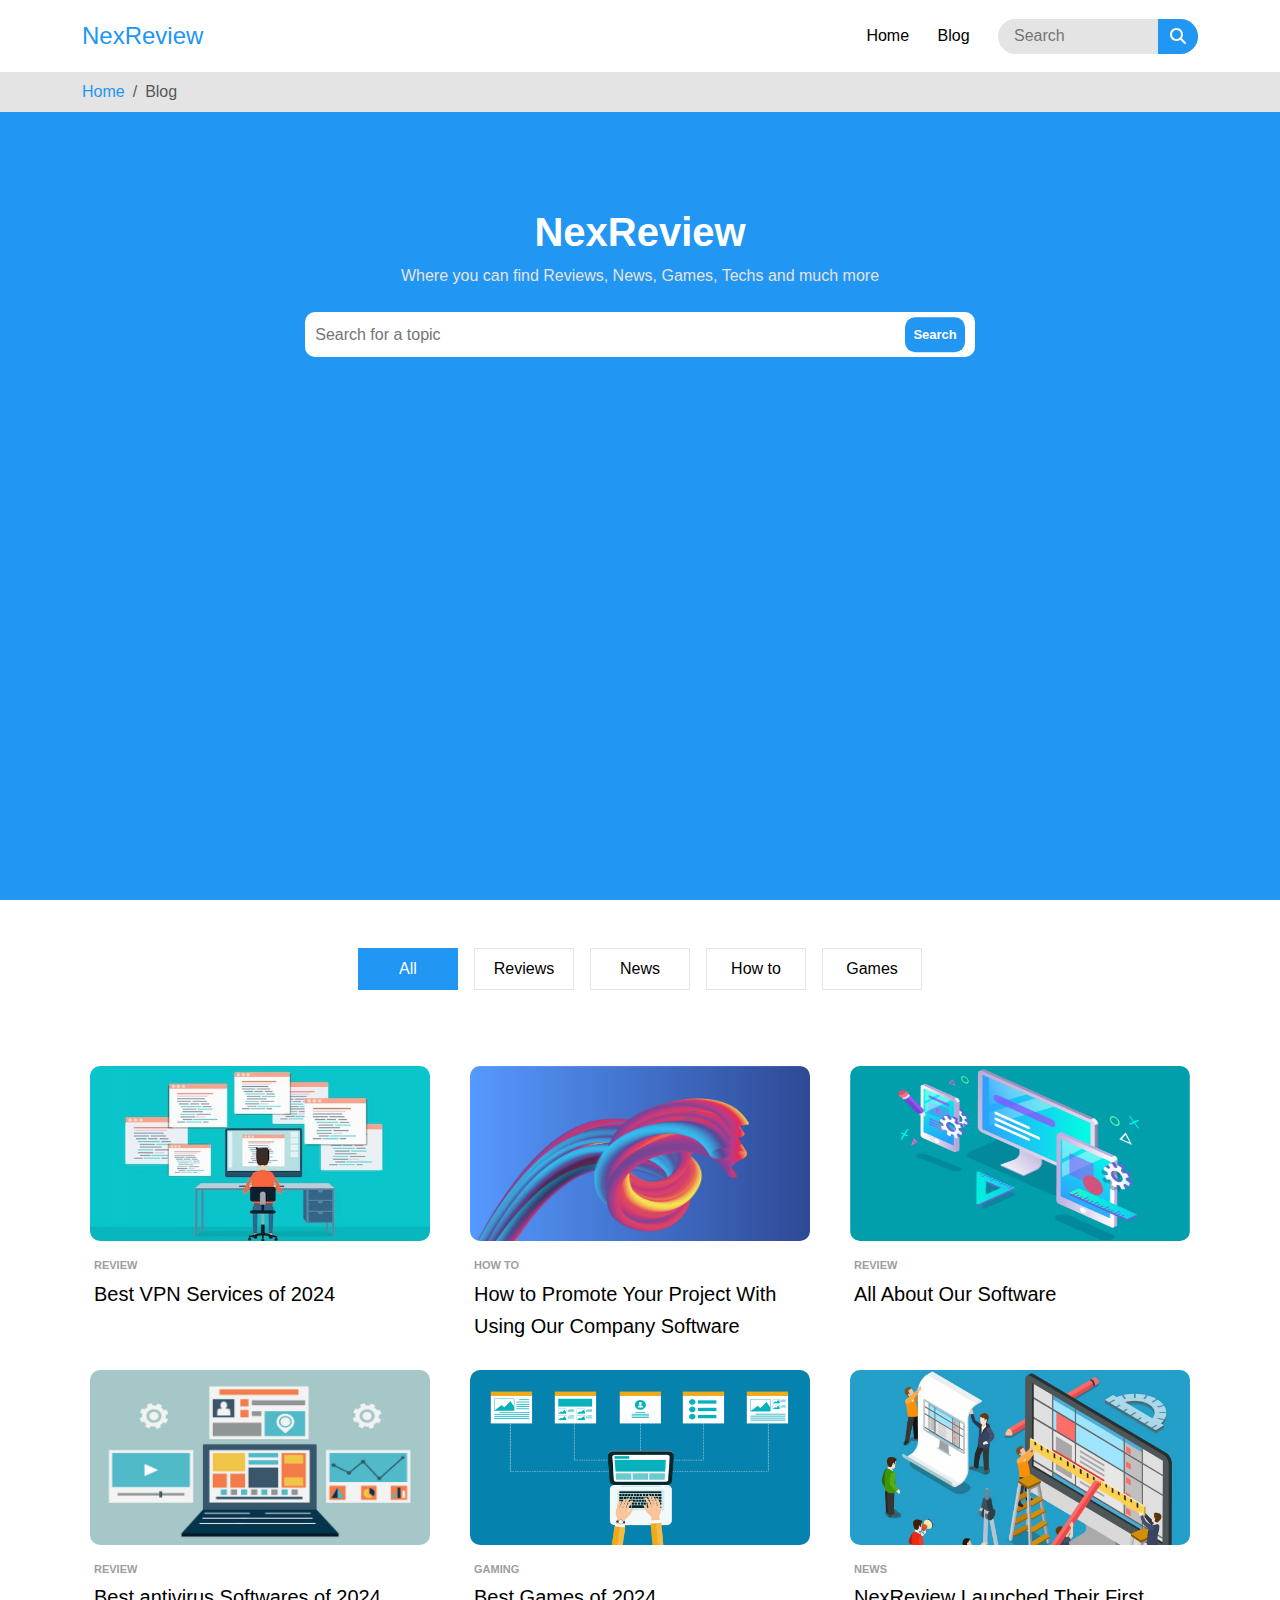
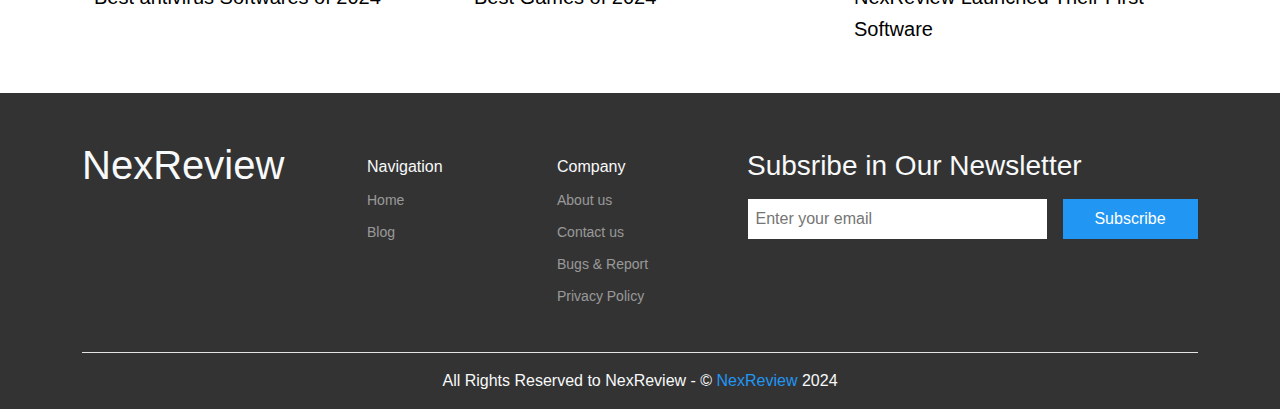
==== commit c9ef85db: "Update8: Enhancements Header Search" ====
--- a/blog.html
+++ b/blog.html
@@ -119,8 +119,8 @@
           <div class="col-lg-5">
             <div class="newsletter pt-2 mb-3">
               <h3 class="text-light mb-3">Subsribe in Our Newsletter</h3>
-              <form>
-                <input class="d-inline-block mb-2 mb-md-0" type="email" placeholder="Enter your email">
+              <form class="d-md-flex justify-content-center align-items-start gap-3 mx-auto">
+                <input class="d-block mx-auto mx-med-0 mb-3 mb-md-0" type="email" placeholder="Enter your email">
                 <input type="submit" value="Subscribe">
               </form>
             </div>
--- a/css/blog-page.css
+++ b/css/blog-page.css
@@ -1,2 +1,2 @@
-*{-webkit-box-sizing:border-box;box-sizing:border-box;padding:0;margin:0}html{scroll-behavior:smooth}body{font-family:sans-serif}ul{list-style:none;margin:0!important}a{text-decoration:none}.btn{border-color:transparent!important}.post-category{display:block;color:#9E9E9E;font-size:0.6875rem;font-weight:bold}.post-title{color:#000;line-height:1.6}.main-btn{width:-webkit-fit-content;width:-moz-fit-content;width:fit-content;background-color:#2196F3;color:#fff;padding:0.5rem 1.1rem;-webkit-transition:0.3s;transition:0.3s;border:none;outline:none}.scroll-to-top{background-color:#2196F3;color:#fff;position:fixed;right:-100%;bottom:15px;z-index:999;border-radius:0.625rem;-webkit-transition:0.3s;transition:0.3s}.scroll-to-top:active,.scroll-to-top:hover{background-color:#2196F3!important;color:#fff!important}.search-popup{position:fixed;top:0;left:0;z-index:1005;background-color:rgba(0,0,0,0.5);width:100%;height:100%;padding:1rem;-webkit-transform:scale(0);transform:scale(0);-webkit-animation:show-results 0.3s forwards;animation:show-results 0.3s forwards}@media (min-width:768px){.search-popup{padding:2rem}}.search-popup .search-container{background:#fff;width:100%;height:100%;padding:1rem;border-radius:0.625rem}.search-popup .search-container .search-head{display:-webkit-box;display:-ms-flexbox;display:flex;-webkit-box-pack:justify;-ms-flex-pack:justify;justify-content:space-between;-webkit-box-align:center;-ms-flex-align:center;align-items:center;border-bottom:1px solid #9E9E9E}.search-popup .search-container .search-head h2 .search-word{color:#2196F3;font-weight:bold}.search-popup .search-container .search-head .search-close-btn{-webkit-transition:0.3s;transition:0.3s}.search-popup .search-container .search-head .search-close-btn:hover{color:#2196F3}.search-popup .search-container .search-result .result-box{border-bottom:1px solid #e4e4e4;-webkit-transition:0.3s;transition:0.3s}.search-popup .search-container .search-result .result-box:hover{background-color:#e4e4e4}@-webkit-keyframes show-results{0%{-webkit-transform:scale(0);transform:scale(0)}to{-webkit-transform:scale(1);transform:scale(1)}}@keyframes show-results{0%{-webkit-transform:scale(0);transform:scale(0)}to{-webkit-transform:scale(1);transform:scale(1)}}.breadcrumb-holder{background-color:#e4e4e4}.breadcrumb-holder li:not(:last-of-type) a{color:#2196F3!important}.breadcrumb-holder li:not(:last-of-type) a:hover{color:#2196F3!important}.post-box{border-radius:0.625rem;max-width:390px;-webkit-transition:0.3s;transition:0.3s}.post-box:hover{background-color:#e4e4e4}.post-box img{border-radius:0.625rem;height:175px}header{height:4.5rem;-webkit-box-shadow:0 0 10px #f1f1f1;box-shadow:0 0 10px #f1f1f1}@media (max-width:767px){header .row>div{height:37px}}header img{width:130px}header .logo a{color:#2196F3}@media (max-width:767px){header .nav-bar{position:fixed;z-index:1000;background-color:#fff;right:-100%;top:0;width:100%;height:100%;padding:0;-webkit-transition:0.3s;transition:0.3s}header .nav-bar.show{right:0}header .nav-bar .head{border-bottom:1px solid #e4e4e4;margin-bottom:1rem;height:4.5rem}header .nav-bar .head a{color:#2196F3}header .nav-bar .head .close-btn:hover button{color:#2196F3}header .nav-bar li{width:80%;margin:auto;border-bottom:1px solid #e4e4e4}header .nav-bar li a{display:inline-block;width:100%;height:100%;padding:1rem;-webkit-transition:0.3s;transition:0.3s}header .nav-bar li a:hover{background-color:#e4e4e4}}header .nav-bar a{color:#000;-webkit-transition:0.3s;transition:0.3s}header .nav-bar a.active,header .nav-bar a:hover{color:#2196F3}header .header-search{display:inline-block;width:200px;height:35px}@media (max-width:767px){header .header-search{width:calc(100% - 60px)}}header .header-search form{width:100%;height:100%;position:relative}header .header-search form .header-search-inp{background-color:#e4e4e4;width:100%;height:100%;padding:0 3rem 0 1rem;border:none;outline:none;border-radius:1.25rem;-webkit-transition:0.3s;transition:0.3s}@media (max-width:767px){header .header-search form .header-search-inp{width:30px;padding:0}header .header-search form .header-search-inp.active{width:100%;padding:0 3rem 0 1rem}}header .header-search form .header-search-inp:focus::-webkit-input-placeholder{opacity:0}header .header-search form .header-search-inp:focus::-moz-placeholder{opacity:0}header .header-search form .header-search-inp:focus:-ms-input-placeholder{opacity:0}header .header-search form .header-search-inp:focus::-ms-input-placeholder{opacity:0}header .header-search form .header-search-inp:focus::placeholder{opacity:0}header .header-search form button{position:absolute;top:0;right:0;height:100%;border:0;outline:none;background-color:#2196F3;color:#fff;width:40px;border-top-right-radius:1.25rem;border-bottom-right-radius:1.25rem;display:-webkit-box;display:-ms-flexbox;display:flex;-webkit-box-pack:center;-ms-flex-pack:center;justify-content:center;-webkit-box-align:center;-ms-flex-align:center;align-items:center}@media (max-width:767px){header .header-search form button{border-radius:50%;width:35px}header .header-search form button.active{width:40px;border-top-right-radius:1.25rem;border-bottom-right-radius:1.25rem;border-top-left-radius:0;border-bottom-left-radius:0}}@media (max-width:767px){header .header-search form button{font-size:14px}}header .toggle-btn:hover{color:#2196F3;-webkit-transition:0.3s;transition:0.3s}.landing{background-color:#2196F3;height:calc(100vh - 7rem)}.landing h1{color:#fff}.landing p{color:#e4e4e4}.landing .blog-search{width:90%;height:45px;margin:auto;position:relative}@media (min-width:992px){.landing .blog-search{width:60%}}.landing .blog-search input[type=text]{width:100%;height:100%;padding:10px;padding-right:4.375rem;border-radius:0.625rem;border:none;outline:none}.landing .blog-search input[type=text]::-webkit-input-placeholder{-webkit-transition:0.3s;transition:0.3s}.landing .blog-search input[type=text]::-moz-placeholder{-moz-transition:0.3s;transition:0.3s}.landing .blog-search input[type=text]:-ms-input-placeholder{-ms-transition:0.3s;transition:0.3s}.landing .blog-search input[type=text]::-ms-input-placeholder{-ms-transition:0.3s;transition:0.3s}.landing .blog-search input[type=text]::placeholder{-webkit-transition:0.3s;transition:0.3s}.landing .blog-search input[type=text]:focus::-webkit-input-placeholder{opacity:0}.landing .blog-search input[type=text]:focus::-moz-placeholder{opacity:0}.landing .blog-search input[type=text]:focus:-ms-input-placeholder{opacity:0}.landing .blog-search input[type=text]:focus::-ms-input-placeholder{opacity:0}.landing .blog-search input[type=text]:focus::placeholder{opacity:0}.landing .blog-search button{position:absolute;right:10px;top:50%;-webkit-transform:translateY(-50%);transform:translateY(-50%);background-color:#2196F3;border:none;border-radius:0.625rem;padding:0.5rem;color:#fff;font-size:0.8125rem;font-weight:bold;cursor:pointer}.landing .blog-search .search-result{position:absolute;left:0;top:115%;width:100%;background-color:#fff;border-radius:0.625rem;overflow:hidden}.landing .blog-search .search-result li:not(:last-of-type){border-bottom:1px solid #e4e4e4}.landing .blog-search .search-result li a{color:#000;-webkit-transition:0.3s;transition:0.3s}.landing .blog-search .search-result li a:hover{background-color:#e4e4e4}.posts .filter{width:200px;background-color:#2196F3}.posts .filter.active{margin-bottom:1rem!important}@media (max-width:767px){.posts .bullets{-webkit-box-orient:vertical;-webkit-box-direction:normal;-ms-flex-direction:column;flex-direction:column;height:0;opacity:0;overflow:hidden;-webkit-transition:height 0.3s;transition:height 0.3s}.posts .bullets.show{height:273px;margin-bottom:1.5rem!important;opacity:1}}.posts .bullets li{width:100px}@media (max-width:767px){.posts .bullets li{width:200px}}.posts .bullets li button{background-color:#fff;color:#000;width:100%;border:1px solid #e4e4e4}.posts .bullets li button.active,.posts .bullets li button:hover{background-color:#2196F3;color:#fff;border-color:transparent}.posts .posts-holder>div{padding-bottom:0.75rem}.posts .posts-holder>div .post-box{-webkit-transform:translateY(20px);transform:translateY(20px);-webkit-animation:show-box 0.3s linear forwards;animation:show-box 0.3s linear forwards}@-webkit-keyframes show-box{0%{-webkit-transform:translateY(20px);transform:translateY(20px)}to{-webkit-transform:translateY(0);transform:translateY(0)}}@keyframes show-box{0%{-webkit-transform:translateY(20px);transform:translateY(20px)}to{-webkit-transform:translateY(0);transform:translateY(0)}}footer{background-color:#333}footer .company h5,footer .navigation h5{font-size:1rem}footer .company a,footer .navigation a{font-size:0.875rem;-webkit-transition:0.3s;transition:0.3s}footer .company a:hover,footer .navigation a:hover{color:#fff!important}footer .newsletter input[type=email]{width:290px;padding:0.5rem;border:none;outline:none}footer .newsletter input[type=submit]{width:135px;padding:0.5rem;border:none;outline:none;background-color:#2196F3;color:#fff}footer .copyright{border-top:1px solid #e4e4e4}footer .copyright span{color:#2196F3}
+*{-webkit-box-sizing:border-box;box-sizing:border-box;padding:0;margin:0}html{scroll-behavior:smooth}body{font-family:sans-serif}ul{list-style:none;margin:0!important}a{text-decoration:none}.btn{border-color:transparent!important}.post-category{display:block;color:#9E9E9E;font-size:0.6875rem;font-weight:bold}.post-title{color:#000;line-height:1.6}.main-btn{width:-webkit-fit-content;width:-moz-fit-content;width:fit-content;background-color:#2196F3;color:#fff;padding:0.5rem 1.1rem;-webkit-transition:0.3s;transition:0.3s;border:none;outline:none}.scroll-to-top{background-color:#2196F3;color:#fff;position:fixed;right:-100%;bottom:15px;z-index:999;border-radius:0.625rem;-webkit-transition:0.3s;transition:0.3s}.scroll-to-top:active,.scroll-to-top:hover{background-color:#2196F3!important;color:#fff!important}.search-popup{position:fixed;top:0;left:0;z-index:1005;background-color:rgba(0,0,0,0.5);width:100%;height:100%;padding:1rem;-webkit-transform:scale(0);transform:scale(0);-webkit-animation:show-results 0.3s forwards;animation:show-results 0.3s forwards}@media (min-width:768px){.search-popup{padding:2rem}}.search-popup .search-container{background:#fff;width:100%;height:100%;padding:1rem;border-radius:0.625rem;overflow:auto}.search-popup .search-container::-webkit-scrollbar{width:10px}.search-popup .search-container::-webkit-scrollbar-track{background-color:transparent}.search-popup .search-container::-webkit-scrollbar-thumb{background-color:#e4e4e4;border-radius:0.625rem}.search-popup .search-container::-webkit-scrollbar-thumb:hover{background-color:#9E9E9E}.search-popup .search-container .search-head{display:-webkit-box;display:-ms-flexbox;display:flex;-webkit-box-pack:justify;-ms-flex-pack:justify;justify-content:space-between;-webkit-box-align:center;-ms-flex-align:center;align-items:center;border-bottom:1px solid #9E9E9E}.search-popup .search-container .search-head h2 .search-word{color:#2196F3;font-weight:bold}.search-popup .search-container .search-head .search-close-btn{-webkit-transition:0.3s;transition:0.3s}.search-popup .search-container .search-head .search-close-btn:hover{color:#2196F3}.search-popup .search-container .search-result .result-box{border-bottom:1px solid #e4e4e4;-webkit-transition:0.3s;transition:0.3s}.search-popup .search-container .search-result .result-box:hover{background-color:#e4e4e4}@-webkit-keyframes show-results{0%{-webkit-transform:scale(0);transform:scale(0)}to{-webkit-transform:scale(1);transform:scale(1)}}@keyframes show-results{0%{-webkit-transform:scale(0);transform:scale(0)}to{-webkit-transform:scale(1);transform:scale(1)}}.breadcrumb-holder{background-color:#e4e4e4}.breadcrumb-holder li:not(:last-of-type) a{color:#2196F3!important}.breadcrumb-holder li:not(:last-of-type) a:hover{color:#2196F3!important}.post-box{border-radius:0.625rem;max-width:390px;-webkit-transition:0.3s;transition:0.3s}.post-box:hover{background-color:#e4e4e4}.post-box img{border-radius:0.625rem;height:175px}header{height:4.5rem;-webkit-box-shadow:0 0 10px #f1f1f1;box-shadow:0 0 10px #f1f1f1}@media (max-width:767px){header .row>div{height:37px}}header img{width:130px}header .logo a{color:#2196F3}@media (max-width:767px){header .nav-bar{position:fixed;z-index:1000;background-color:#fff;right:-100%;top:0;width:100%;height:100%;padding:0;-webkit-transition:0.3s;transition:0.3s}header .nav-bar.show{right:0}header .nav-bar .head{border-bottom:1px solid #e4e4e4;margin-bottom:1rem;height:4.5rem}header .nav-bar .head a{color:#2196F3}header .nav-bar .head .close-btn:hover button{color:#2196F3}header .nav-bar li{width:80%;margin:auto;border-bottom:1px solid #e4e4e4}header .nav-bar li a{display:inline-block;width:100%;height:100%;padding:1rem;-webkit-transition:0.3s;transition:0.3s}header .nav-bar li a:hover{background-color:#e4e4e4}}header .nav-bar a{color:#000;-webkit-transition:0.3s;transition:0.3s}header .nav-bar a.active,header .nav-bar a:hover{color:#2196F3}header .header-search{display:inline-block;width:200px;height:35px}@media (max-width:767px){header .header-search{width:calc(100% - 60px)}}header .header-search form{width:100%;height:100%;position:relative}header .header-search form .header-search-inp{background-color:#e4e4e4;width:100%;height:100%;padding:0 3rem 0 1rem;border:none;outline:none;border-radius:1.25rem;-webkit-transition:0.3s;transition:0.3s}@media (max-width:767px){header .header-search form .header-search-inp{width:30px;padding:0}header .header-search form .header-search-inp.active{width:100%;padding:0 3rem 0 1rem}}header .header-search form .header-search-inp:focus::-webkit-input-placeholder{opacity:0}header .header-search form .header-search-inp:focus::-moz-placeholder{opacity:0}header .header-search form .header-search-inp:focus:-ms-input-placeholder{opacity:0}header .header-search form .header-search-inp:focus::-ms-input-placeholder{opacity:0}header .header-search form .header-search-inp:focus::placeholder{opacity:0}header .header-search form button{position:absolute;top:0;right:0;height:100%;border:0;outline:none;background-color:#2196F3;color:#fff;width:40px;border-top-right-radius:1.25rem;border-bottom-right-radius:1.25rem;display:-webkit-box;display:-ms-flexbox;display:flex;-webkit-box-pack:center;-ms-flex-pack:center;justify-content:center;-webkit-box-align:center;-ms-flex-align:center;align-items:center}@media (max-width:767px){header .header-search form button{border-radius:50%;width:35px}header .header-search form button.active{width:40px;border-top-right-radius:1.25rem;border-bottom-right-radius:1.25rem;border-top-left-radius:0;border-bottom-left-radius:0}}@media (max-width:767px){header .header-search form button{font-size:14px}}header .toggle-btn:hover{color:#2196F3;-webkit-transition:0.3s;transition:0.3s}.landing{background-color:#2196F3;height:calc(100vh - 7rem)}.landing h1{color:#fff}.landing p{color:#e4e4e4}.landing .blog-search{width:90%;height:45px;margin:auto;position:relative}@media (min-width:992px){.landing .blog-search{width:60%}}.landing .blog-search input[type=text]{width:100%;height:100%;padding:10px;padding-right:4.375rem;border-radius:0.625rem;border:none;outline:none}.landing .blog-search input[type=text]::-webkit-input-placeholder{-webkit-transition:0.3s;transition:0.3s}.landing .blog-search input[type=text]::-moz-placeholder{-moz-transition:0.3s;transition:0.3s}.landing .blog-search input[type=text]:-ms-input-placeholder{-ms-transition:0.3s;transition:0.3s}.landing .blog-search input[type=text]::-ms-input-placeholder{-ms-transition:0.3s;transition:0.3s}.landing .blog-search input[type=text]::placeholder{-webkit-transition:0.3s;transition:0.3s}.landing .blog-search input[type=text]:focus::-webkit-input-placeholder{opacity:0}.landing .blog-search input[type=text]:focus::-moz-placeholder{opacity:0}.landing .blog-search input[type=text]:focus:-ms-input-placeholder{opacity:0}.landing .blog-search input[type=text]:focus::-ms-input-placeholder{opacity:0}.landing .blog-search input[type=text]:focus::placeholder{opacity:0}.landing .blog-search button{position:absolute;right:10px;top:50%;-webkit-transform:translateY(-50%);transform:translateY(-50%);background-color:#2196F3;border:none;border-radius:0.625rem;padding:0.5rem;color:#fff;font-size:0.8125rem;font-weight:bold;cursor:pointer}.landing .blog-search .search-result{position:absolute;left:0;top:115%;width:100%;background-color:#fff;border-radius:0.625rem;overflow:hidden}.landing .blog-search .search-result li:not(:last-of-type){border-bottom:1px solid #e4e4e4}.landing .blog-search .search-result li a{color:#000;-webkit-transition:0.3s;transition:0.3s}.landing .blog-search .search-result li a:hover{background-color:#e4e4e4}.posts .filter{width:200px;background-color:#2196F3}.posts .filter.active{margin-bottom:1rem!important}@media (max-width:767px){.posts .bullets{-webkit-box-orient:vertical;-webkit-box-direction:normal;-ms-flex-direction:column;flex-direction:column;height:0;opacity:0;overflow:hidden;-webkit-transition:height 0.3s;transition:height 0.3s}.posts .bullets.show{height:273px;margin-bottom:1.5rem!important;opacity:1}}.posts .bullets li{width:100px}@media (max-width:767px){.posts .bullets li{width:200px}}.posts .bullets li button{background-color:#fff;color:#000;width:100%;border:1px solid #e4e4e4}.posts .bullets li button.active,.posts .bullets li button:hover{background-color:#2196F3;color:#fff;border-color:transparent}.posts .posts-holder>div{padding-bottom:0.75rem}.posts .posts-holder>div .post-box{-webkit-transform:translateY(20px);transform:translateY(20px);-webkit-animation:show-box 0.3s linear forwards;animation:show-box 0.3s linear forwards}@-webkit-keyframes show-box{0%{-webkit-transform:translateY(20px);transform:translateY(20px)}to{-webkit-transform:translateY(0);transform:translateY(0)}}@keyframes show-box{0%{-webkit-transform:translateY(20px);transform:translateY(20px)}to{-webkit-transform:translateY(0);transform:translateY(0)}}footer{background-color:#333}footer .company h5,footer .navigation h5{font-size:1rem}footer .company a,footer .navigation a{font-size:0.875rem;-webkit-transition:0.3s;transition:0.3s}footer .company a:hover,footer .navigation a:hover{color:#fff!important}footer .newsletter form{max-width:450px}footer .newsletter form input[type=email]{width:290px;padding:0.5rem;border:none;outline:none;-webkit-box-flex:1;-ms-flex:1;flex:1}footer .newsletter form input[type=submit]{width:135px;padding:0.5rem;border:none;outline:none;background-color:#2196F3;color:#fff}footer .copyright{border-top:1px solid #e4e4e4}footer .copyright span{color:#2196F3}
 /*# sourceMappingURL=blog-page.css.map */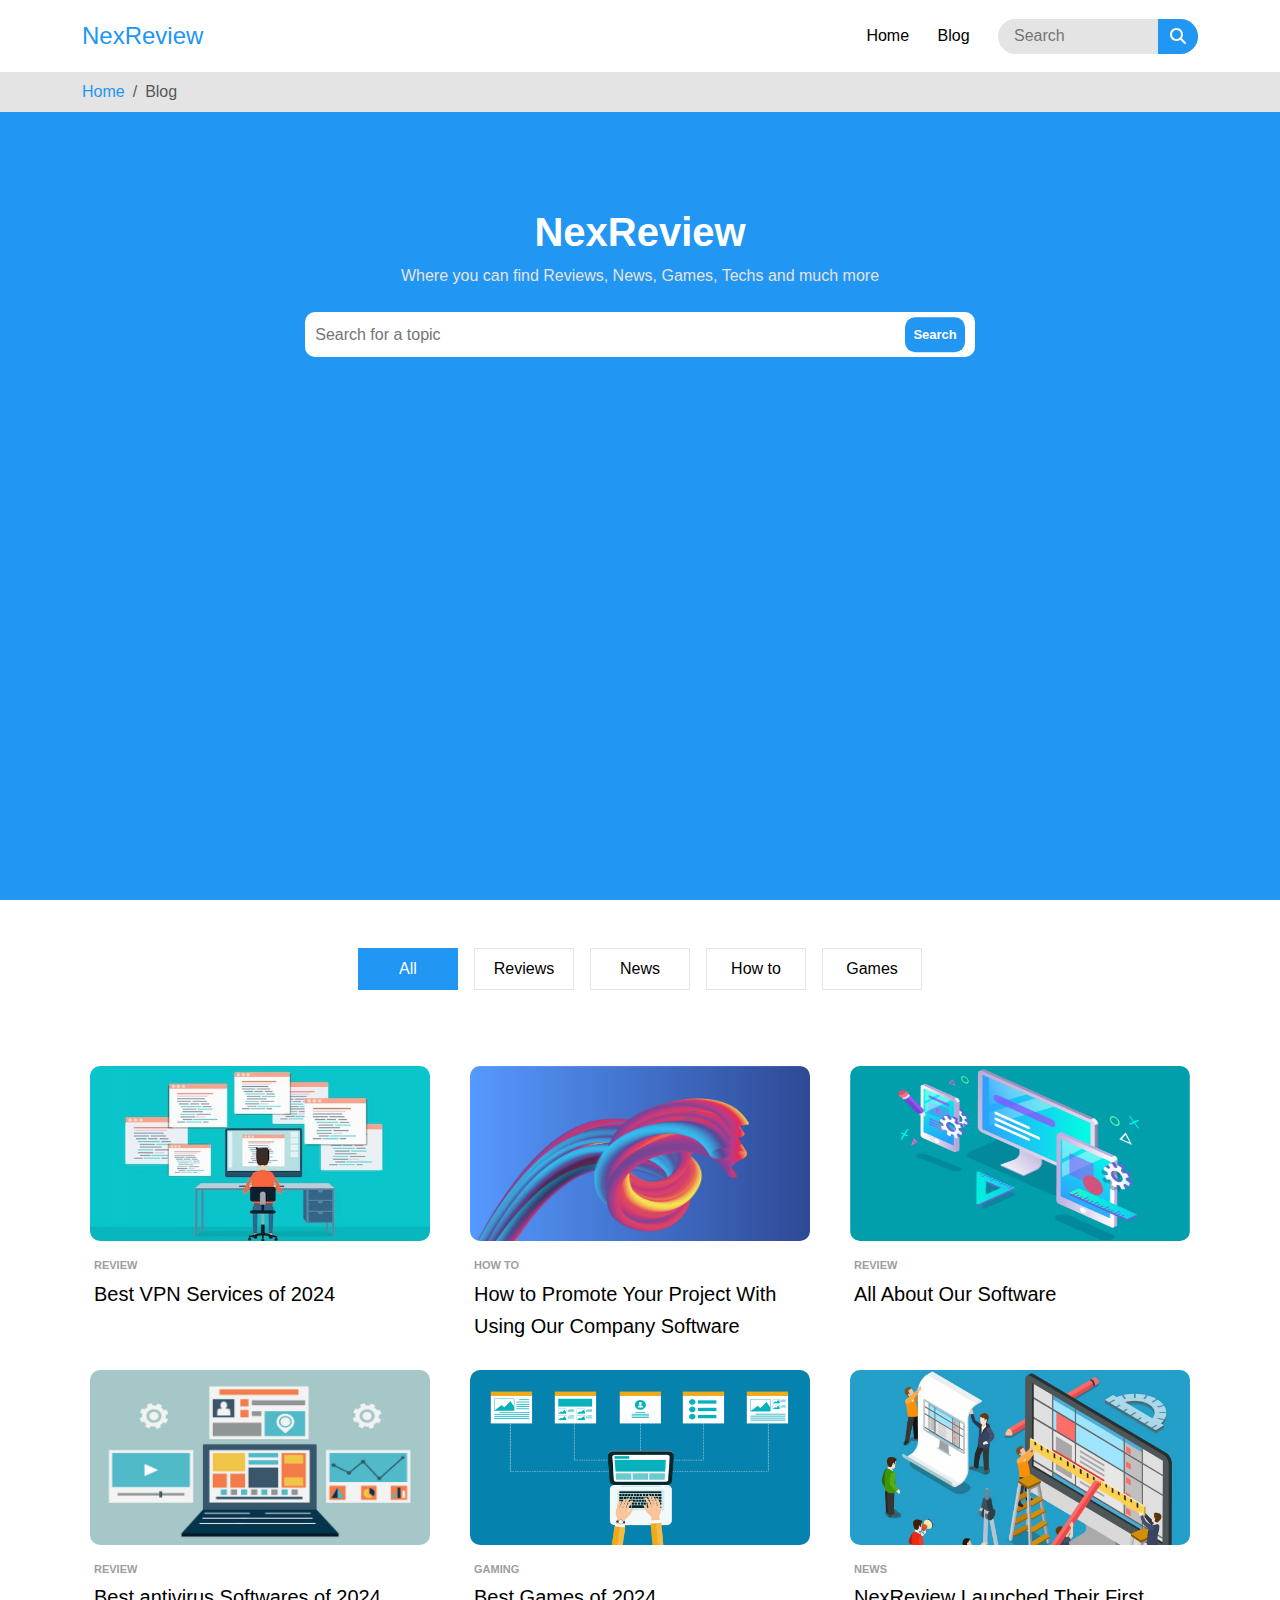
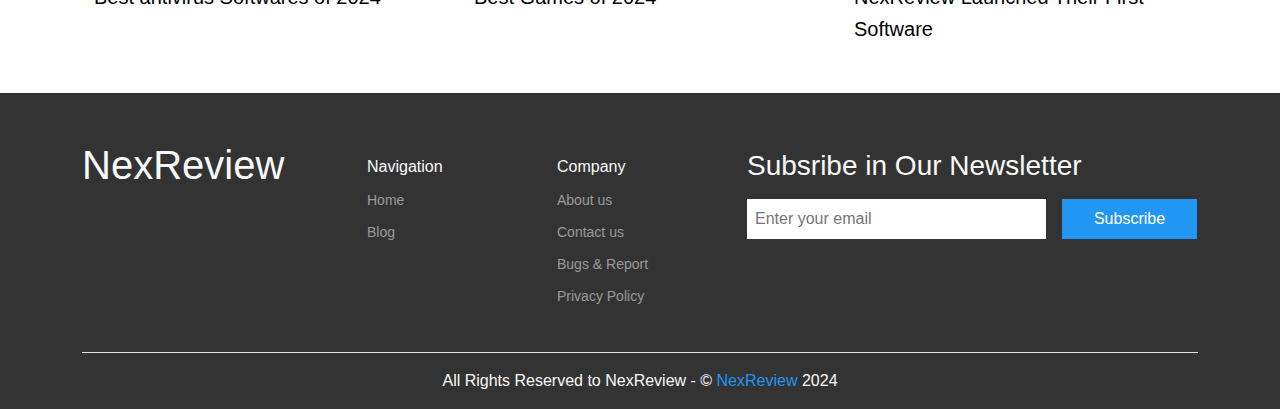
==== commit d2812d80: "Update8: Header Search Default Result" ====
--- a/blog.html
+++ b/blog.html
@@ -119,7 +119,7 @@
           <div class="col-lg-5">
             <div class="newsletter pt-2 mb-3">
               <h3 class="text-light mb-3">Subsribe in Our Newsletter</h3>
-              <form class="d-md-flex justify-content-center align-items-start gap-3 mx-auto">
+              <form class="d-md-flex justify-content-center align-items-start gap-3 mx-auto mx-lg-0">
                 <input class="d-block mx-auto mx-med-0 mb-3 mb-md-0" type="email" placeholder="Enter your email">
                 <input type="submit" value="Subscribe">
               </form>
--- a/css/blog-page.css
+++ b/css/blog-page.css
@@ -1,2 +1,2 @@
-*{-webkit-box-sizing:border-box;box-sizing:border-box;padding:0;margin:0}html{scroll-behavior:smooth}body{font-family:sans-serif}ul{list-style:none;margin:0!important}a{text-decoration:none}.btn{border-color:transparent!important}.post-category{display:block;color:#9E9E9E;font-size:0.6875rem;font-weight:bold}.post-title{color:#000;line-height:1.6}.main-btn{width:-webkit-fit-content;width:-moz-fit-content;width:fit-content;background-color:#2196F3;color:#fff;padding:0.5rem 1.1rem;-webkit-transition:0.3s;transition:0.3s;border:none;outline:none}.scroll-to-top{background-color:#2196F3;color:#fff;position:fixed;right:-100%;bottom:15px;z-index:999;border-radius:0.625rem;-webkit-transition:0.3s;transition:0.3s}.scroll-to-top:active,.scroll-to-top:hover{background-color:#2196F3!important;color:#fff!important}.search-popup{position:fixed;top:0;left:0;z-index:1005;background-color:rgba(0,0,0,0.5);width:100%;height:100%;padding:1rem;-webkit-transform:scale(0);transform:scale(0);-webkit-animation:show-results 0.3s forwards;animation:show-results 0.3s forwards}@media (min-width:768px){.search-popup{padding:2rem}}.search-popup .search-container{background:#fff;width:100%;height:100%;padding:1rem;border-radius:0.625rem;overflow:auto}.search-popup .search-container::-webkit-scrollbar{width:10px}.search-popup .search-container::-webkit-scrollbar-track{background-color:transparent}.search-popup .search-container::-webkit-scrollbar-thumb{background-color:#e4e4e4;border-radius:0.625rem}.search-popup .search-container::-webkit-scrollbar-thumb:hover{background-color:#9E9E9E}.search-popup .search-container .search-head{display:-webkit-box;display:-ms-flexbox;display:flex;-webkit-box-pack:justify;-ms-flex-pack:justify;justify-content:space-between;-webkit-box-align:center;-ms-flex-align:center;align-items:center;border-bottom:1px solid #9E9E9E}.search-popup .search-container .search-head h2 .search-word{color:#2196F3;font-weight:bold}.search-popup .search-container .search-head .search-close-btn{-webkit-transition:0.3s;transition:0.3s}.search-popup .search-container .search-head .search-close-btn:hover{color:#2196F3}.search-popup .search-container .search-result .result-box{border-bottom:1px solid #e4e4e4;-webkit-transition:0.3s;transition:0.3s}.search-popup .search-container .search-result .result-box:hover{background-color:#e4e4e4}@-webkit-keyframes show-results{0%{-webkit-transform:scale(0);transform:scale(0)}to{-webkit-transform:scale(1);transform:scale(1)}}@keyframes show-results{0%{-webkit-transform:scale(0);transform:scale(0)}to{-webkit-transform:scale(1);transform:scale(1)}}.breadcrumb-holder{background-color:#e4e4e4}.breadcrumb-holder li:not(:last-of-type) a{color:#2196F3!important}.breadcrumb-holder li:not(:last-of-type) a:hover{color:#2196F3!important}.post-box{border-radius:0.625rem;max-width:390px;-webkit-transition:0.3s;transition:0.3s}.post-box:hover{background-color:#e4e4e4}.post-box img{border-radius:0.625rem;height:175px}header{height:4.5rem;-webkit-box-shadow:0 0 10px #f1f1f1;box-shadow:0 0 10px #f1f1f1}@media (max-width:767px){header .row>div{height:37px}}header img{width:130px}header .logo a{color:#2196F3}@media (max-width:767px){header .nav-bar{position:fixed;z-index:1000;background-color:#fff;right:-100%;top:0;width:100%;height:100%;padding:0;-webkit-transition:0.3s;transition:0.3s}header .nav-bar.show{right:0}header .nav-bar .head{border-bottom:1px solid #e4e4e4;margin-bottom:1rem;height:4.5rem}header .nav-bar .head a{color:#2196F3}header .nav-bar .head .close-btn:hover button{color:#2196F3}header .nav-bar li{width:80%;margin:auto;border-bottom:1px solid #e4e4e4}header .nav-bar li a{display:inline-block;width:100%;height:100%;padding:1rem;-webkit-transition:0.3s;transition:0.3s}header .nav-bar li a:hover{background-color:#e4e4e4}}header .nav-bar a{color:#000;-webkit-transition:0.3s;transition:0.3s}header .nav-bar a.active,header .nav-bar a:hover{color:#2196F3}header .header-search{display:inline-block;width:200px;height:35px}@media (max-width:767px){header .header-search{width:calc(100% - 60px)}}header .header-search form{width:100%;height:100%;position:relative}header .header-search form .header-search-inp{background-color:#e4e4e4;width:100%;height:100%;padding:0 3rem 0 1rem;border:none;outline:none;border-radius:1.25rem;-webkit-transition:0.3s;transition:0.3s}@media (max-width:767px){header .header-search form .header-search-inp{width:30px;padding:0}header .header-search form .header-search-inp.active{width:100%;padding:0 3rem 0 1rem}}header .header-search form .header-search-inp:focus::-webkit-input-placeholder{opacity:0}header .header-search form .header-search-inp:focus::-moz-placeholder{opacity:0}header .header-search form .header-search-inp:focus:-ms-input-placeholder{opacity:0}header .header-search form .header-search-inp:focus::-ms-input-placeholder{opacity:0}header .header-search form .header-search-inp:focus::placeholder{opacity:0}header .header-search form button{position:absolute;top:0;right:0;height:100%;border:0;outline:none;background-color:#2196F3;color:#fff;width:40px;border-top-right-radius:1.25rem;border-bottom-right-radius:1.25rem;display:-webkit-box;display:-ms-flexbox;display:flex;-webkit-box-pack:center;-ms-flex-pack:center;justify-content:center;-webkit-box-align:center;-ms-flex-align:center;align-items:center}@media (max-width:767px){header .header-search form button{border-radius:50%;width:35px}header .header-search form button.active{width:40px;border-top-right-radius:1.25rem;border-bottom-right-radius:1.25rem;border-top-left-radius:0;border-bottom-left-radius:0}}@media (max-width:767px){header .header-search form button{font-size:14px}}header .toggle-btn:hover{color:#2196F3;-webkit-transition:0.3s;transition:0.3s}.landing{background-color:#2196F3;height:calc(100vh - 7rem)}.landing h1{color:#fff}.landing p{color:#e4e4e4}.landing .blog-search{width:90%;height:45px;margin:auto;position:relative}@media (min-width:992px){.landing .blog-search{width:60%}}.landing .blog-search input[type=text]{width:100%;height:100%;padding:10px;padding-right:4.375rem;border-radius:0.625rem;border:none;outline:none}.landing .blog-search input[type=text]::-webkit-input-placeholder{-webkit-transition:0.3s;transition:0.3s}.landing .blog-search input[type=text]::-moz-placeholder{-moz-transition:0.3s;transition:0.3s}.landing .blog-search input[type=text]:-ms-input-placeholder{-ms-transition:0.3s;transition:0.3s}.landing .blog-search input[type=text]::-ms-input-placeholder{-ms-transition:0.3s;transition:0.3s}.landing .blog-search input[type=text]::placeholder{-webkit-transition:0.3s;transition:0.3s}.landing .blog-search input[type=text]:focus::-webkit-input-placeholder{opacity:0}.landing .blog-search input[type=text]:focus::-moz-placeholder{opacity:0}.landing .blog-search input[type=text]:focus:-ms-input-placeholder{opacity:0}.landing .blog-search input[type=text]:focus::-ms-input-placeholder{opacity:0}.landing .blog-search input[type=text]:focus::placeholder{opacity:0}.landing .blog-search button{position:absolute;right:10px;top:50%;-webkit-transform:translateY(-50%);transform:translateY(-50%);background-color:#2196F3;border:none;border-radius:0.625rem;padding:0.5rem;color:#fff;font-size:0.8125rem;font-weight:bold;cursor:pointer}.landing .blog-search .search-result{position:absolute;left:0;top:115%;width:100%;background-color:#fff;border-radius:0.625rem;overflow:hidden}.landing .blog-search .search-result li:not(:last-of-type){border-bottom:1px solid #e4e4e4}.landing .blog-search .search-result li a{color:#000;-webkit-transition:0.3s;transition:0.3s}.landing .blog-search .search-result li a:hover{background-color:#e4e4e4}.posts .filter{width:200px;background-color:#2196F3}.posts .filter.active{margin-bottom:1rem!important}@media (max-width:767px){.posts .bullets{-webkit-box-orient:vertical;-webkit-box-direction:normal;-ms-flex-direction:column;flex-direction:column;height:0;opacity:0;overflow:hidden;-webkit-transition:height 0.3s;transition:height 0.3s}.posts .bullets.show{height:273px;margin-bottom:1.5rem!important;opacity:1}}.posts .bullets li{width:100px}@media (max-width:767px){.posts .bullets li{width:200px}}.posts .bullets li button{background-color:#fff;color:#000;width:100%;border:1px solid #e4e4e4}.posts .bullets li button.active,.posts .bullets li button:hover{background-color:#2196F3;color:#fff;border-color:transparent}.posts .posts-holder>div{padding-bottom:0.75rem}.posts .posts-holder>div .post-box{-webkit-transform:translateY(20px);transform:translateY(20px);-webkit-animation:show-box 0.3s linear forwards;animation:show-box 0.3s linear forwards}@-webkit-keyframes show-box{0%{-webkit-transform:translateY(20px);transform:translateY(20px)}to{-webkit-transform:translateY(0);transform:translateY(0)}}@keyframes show-box{0%{-webkit-transform:translateY(20px);transform:translateY(20px)}to{-webkit-transform:translateY(0);transform:translateY(0)}}footer{background-color:#333}footer .company h5,footer .navigation h5{font-size:1rem}footer .company a,footer .navigation a{font-size:0.875rem;-webkit-transition:0.3s;transition:0.3s}footer .company a:hover,footer .navigation a:hover{color:#fff!important}footer .newsletter form{max-width:450px}footer .newsletter form input[type=email]{width:290px;padding:0.5rem;border:none;outline:none;-webkit-box-flex:1;-ms-flex:1;flex:1}footer .newsletter form input[type=submit]{width:135px;padding:0.5rem;border:none;outline:none;background-color:#2196F3;color:#fff}footer .copyright{border-top:1px solid #e4e4e4}footer .copyright span{color:#2196F3}
-/*# sourceMappingURL=blog-page.css.map */+*{-webkit-box-sizing:border-box;box-sizing:border-box;padding:0;margin:0}html{scroll-behavior:smooth}body{font-family:sans-serif}ul{list-style:none;margin:0 !important}a{text-decoration:none}.btn{border-color:rgba(0,0,0,0) !important}.post-category{display:block;color:#9e9e9e;font-size:.6875rem;font-weight:bold}.post-title{color:#000;line-height:1.6}.main-btn{width:-webkit-fit-content;width:-moz-fit-content;width:fit-content;background-color:#2196f3;color:#fff;padding:.5rem 1.1rem;-webkit-transition:.3s;transition:.3s;border:none;outline:none}.scroll-to-top{background-color:#2196f3;color:#fff;position:fixed;right:-100%;bottom:15px;z-index:999;border-radius:.625rem;-webkit-transition:.3s;transition:.3s}.scroll-to-top:hover,.scroll-to-top:active{background-color:#2196f3 !important;color:#fff !important}.search-popup{position:fixed;top:0;left:0;z-index:1005;background-color:rgba(0,0,0,.5);width:100%;height:100%;padding:1rem;-webkit-transform:scale(0);transform:scale(0);-webkit-animation:show-results .3s forwards;animation:show-results .3s forwards}@media(min-width: 768px){.search-popup{padding:2rem}}.search-popup.close{-webkit-transition:.3s;transition:.3s;scale:0}.search-popup .search-container{background:#fff;width:100%;height:100%;padding:1rem;border-radius:.625rem;overflow:auto}.search-popup .search-container::-webkit-scrollbar{width:10px}.search-popup .search-container::-webkit-scrollbar-track{background-color:rgba(0,0,0,0)}.search-popup .search-container::-webkit-scrollbar-thumb{background-color:#e4e4e4;border-radius:.625rem}.search-popup .search-container::-webkit-scrollbar-thumb:hover{background-color:#9e9e9e}.search-popup .search-container .search-head{display:-webkit-box;display:-ms-flexbox;display:flex;-webkit-box-pack:justify;-ms-flex-pack:justify;justify-content:space-between;-webkit-box-align:center;-ms-flex-align:center;align-items:center;border-bottom:1px solid #9e9e9e}.search-popup .search-container .search-head h2 .search-word{color:#2196f3;font-weight:bold}.search-popup .search-container .search-head .search-close-btn{-webkit-transition:.3s;transition:.3s}.search-popup .search-container .search-head .search-close-btn:hover{color:#2196f3}.search-popup .search-container .search-result .result-box{border-bottom:1px solid #e4e4e4;-webkit-transition:.3s;transition:.3s}.search-popup .search-container .search-result .result-box:hover{background-color:#e4e4e4}.search-popup .search-container .search-result .default-result p span{color:#2196f3}.search-popup .search-container .search-result .default-result .search-again{border-radius:.625rem}@-webkit-keyframes show-results{from{-webkit-transform:scale(0);transform:scale(0)}to{-webkit-transform:scale(1);transform:scale(1)}}@keyframes show-results{from{-webkit-transform:scale(0);transform:scale(0)}to{-webkit-transform:scale(1);transform:scale(1)}}.breadcrumb-holder{background-color:#e4e4e4}.breadcrumb-holder li:not(:last-of-type) a{color:#2196f3 !important}.breadcrumb-holder li:not(:last-of-type) a:hover{color:#2196f3 !important}.post-box{border-radius:.625rem;max-width:390px;-webkit-transition:.3s;transition:.3s;-webkit-transform:translateY(20px);transform:translateY(20px);-webkit-animation:show-box .3s linear forwards;animation:show-box .3s linear forwards}.post-box:hover{background-color:#e4e4e4}.post-box img{width:100%;height:175px;border-radius:.625rem}@-webkit-keyframes show-box{0%{-webkit-transform:translateY(20px);transform:translateY(20px)}100%{-webkit-transform:translateY(0);transform:translateY(0)}}@keyframes show-box{0%{-webkit-transform:translateY(20px);transform:translateY(20px)}100%{-webkit-transform:translateY(0);transform:translateY(0)}}.error-post{padding:1rem;width:-webkit-fit-content;width:-moz-fit-content;width:fit-content}.error-post .error-info{margin-bottom:1rem}.error-post .error-info .error-icon{display:inline-block;margin-bottom:.5rem;color:#2196f3}.error-post .error-info h4{margin:0}.error-post .reload-page p{margin-bottom:.5rem}.error-post .reload-page button{border-radius:.625rem;border:1px solid rgba(0,0,0,0);-webkit-transition:.3s;transition:.3s}.error-post .reload-page button:hover{background-color:#fff;color:#2196f3;border-color:#2196f3}header{height:4.5rem;-webkit-box-shadow:0 0 10px #f1f1f1;box-shadow:0 0 10px #f1f1f1}@media(max-width: 767px){header .row>div{height:37px}}header img{width:130px}header .logo a{color:#2196f3}@media(max-width: 767px){header .nav-bar{position:fixed;z-index:1000;background-color:#fff;right:-100%;top:0;width:100%;height:100%;padding:0;-webkit-transition:.3s;transition:.3s}header .nav-bar.show{right:0}header .nav-bar .head{border-bottom:1px solid #e4e4e4;margin-bottom:1rem;height:4.5rem}header .nav-bar .head a{color:#2196f3}header .nav-bar .head .close-btn:hover button{color:#2196f3}header .nav-bar li{width:80%;margin:auto;border-bottom:1px solid #e4e4e4}header .nav-bar li a{display:inline-block;width:100%;height:100%;padding:1rem;-webkit-transition:.3s;transition:.3s}header .nav-bar li a:hover{background-color:#e4e4e4}}header .nav-bar a{color:#000;-webkit-transition:.3s;transition:.3s}header .nav-bar a.active,header .nav-bar a:hover{color:#2196f3}header .header-search{display:inline-block;width:200px;height:35px;position:relative}@media(max-width: 767px){header .header-search{width:calc(100% - 60px)}}header .header-search form{width:100%;height:100%;position:relative}header .header-search form .header-search-inp{background-color:#e4e4e4;width:100%;height:100%;padding:0 3rem 0 1rem;border:none;outline:none;border-radius:1.25rem;-webkit-transition:.3s;transition:.3s}@media(max-width: 767px){header .header-search form .header-search-inp{width:30px;padding:0}header .header-search form .header-search-inp.active{width:100%;padding:0 3rem 0 1rem}}header .header-search form .header-search-inp:focus::-webkit-input-placeholder{opacity:0}header .header-search form .header-search-inp:focus::-moz-placeholder{opacity:0}header .header-search form .header-search-inp:focus:-ms-input-placeholder{opacity:0}header .header-search form .header-search-inp:focus::-ms-input-placeholder{opacity:0}header .header-search form .header-search-inp:focus::placeholder{opacity:0}header .header-search form button{position:absolute;top:0;right:0;height:100%;border:0;outline:none;background-color:#2196f3;color:#fff;width:40px;border-top-right-radius:1.25rem;border-bottom-right-radius:1.25rem;display:-webkit-box;display:-ms-flexbox;display:flex;-webkit-box-pack:center;-ms-flex-pack:center;justify-content:center;-webkit-box-align:center;-ms-flex-align:center;align-items:center}@media(max-width: 767px){header .header-search form button{border-radius:50%;width:35px}header .header-search form button.active{width:40px;border-top-right-radius:1.25rem;border-bottom-right-radius:1.25rem;border-top-left-radius:0;border-bottom-left-radius:0}}@media(max-width: 767px){header .header-search form button{font-size:14px}}header .header-search .search-error{text-align:left;background-color:#f44336;color:#fff;position:absolute;left:0;top:135%;padding:.5rem 1rem;opacity:0;-webkit-animation:show-error .3s forwards;animation:show-error .3s forwards}header .header-search .search-error::before{content:"";position:absolute;top:-20px;left:50%;-webkit-transform:translateX(-50%);transform:translateX(-50%);border-width:10px;border-style:solid;border-color:rgba(0,0,0,0) rgba(0,0,0,0) #f44336 rgba(0,0,0,0)}header .toggle-btn:hover{color:#2196f3;-webkit-transition:.3s;transition:.3s}@-webkit-keyframes show-error{from{opacity:0}to{opacity:1}}@keyframes show-error{from{opacity:0}to{opacity:1}}.landing{background-color:#2196f3;height:calc(100vh - 7rem)}.landing h1{color:#fff}.landing p{color:#e4e4e4}.landing .blog-search{width:90%;height:45px;margin:auto;position:relative}@media(min-width: 992px){.landing .blog-search{width:60%}}.landing .blog-search input[type=text]{width:100%;height:100%;padding:10px;padding-right:4.375rem;border-radius:.625rem;border:none;outline:none}.landing .blog-search input[type=text]::-webkit-input-placeholder{-webkit-transition:.3s;transition:.3s}.landing .blog-search input[type=text]::-moz-placeholder{-moz-transition:.3s;transition:.3s}.landing .blog-search input[type=text]:-ms-input-placeholder{-ms-transition:.3s;transition:.3s}.landing .blog-search input[type=text]::-ms-input-placeholder{-ms-transition:.3s;transition:.3s}.landing .blog-search input[type=text]::placeholder{-webkit-transition:.3s;transition:.3s}.landing .blog-search input[type=text]:focus::-webkit-input-placeholder{opacity:0}.landing .blog-search input[type=text]:focus::-moz-placeholder{opacity:0}.landing .blog-search input[type=text]:focus:-ms-input-placeholder{opacity:0}.landing .blog-search input[type=text]:focus::-ms-input-placeholder{opacity:0}.landing .blog-search input[type=text]:focus::placeholder{opacity:0}.landing .blog-search button{position:absolute;right:10px;top:50%;-webkit-transform:translateY(-50%);transform:translateY(-50%);background-color:#2196f3;border:none;border-radius:.625rem;padding:.5rem;color:#fff;font-size:.8125rem;font-weight:bold;cursor:pointer}.landing .blog-search .search-result{position:absolute;left:0;top:115%;width:100%;background-color:#fff;border-radius:.625rem;overflow:hidden}.landing .blog-search .search-result li:not(:last-of-type){border-bottom:1px solid #e4e4e4}.landing .blog-search .search-result li a{color:#000;-webkit-transition:.3s;transition:.3s}.landing .blog-search .search-result li a:hover{background-color:#e4e4e4}.posts .filter{width:200px;background-color:#2196f3}.posts .filter.active{margin-bottom:1rem !important}@media(max-width: 767px){.posts .bullets{-webkit-box-orient:vertical;-webkit-box-direction:normal;-ms-flex-direction:column;flex-direction:column;height:0;opacity:0;overflow:hidden;-webkit-transition:height .3s;transition:height .3s}.posts .bullets.show{height:273px;margin-bottom:1.5rem !important;opacity:1}}.posts .bullets li{width:100px}@media(max-width: 767px){.posts .bullets li{width:200px}}.posts .bullets li button{background-color:#fff;color:#000;width:100%;border:1px solid #e4e4e4}.posts .bullets li button:hover,.posts .bullets li button.active{background-color:#2196f3;color:#fff;border-color:rgba(0,0,0,0)}.posts .posts-holder>div{padding-bottom:.75rem}footer{background-color:#333}footer .navigation h5,footer .company h5{font-size:1rem}footer .navigation a,footer .company a{font-size:.875rem;-webkit-transition:.3s;transition:.3s}footer .navigation a:hover,footer .company a:hover{color:#fff !important}footer .newsletter form{max-width:450px}footer .newsletter form input[type=email]{width:290px;padding:.5rem;border:none;outline:none;-webkit-box-flex:1;-ms-flex:1;flex:1}footer .newsletter form input[type=submit]{width:135px;padding:.5rem;border:none;outline:none;background-color:#2196f3;color:#fff}footer .copyright{border-top:1px solid #e4e4e4}footer .copyright span{color:#2196f3}
+/*# sourceMappingURL=blog-page.css.map */
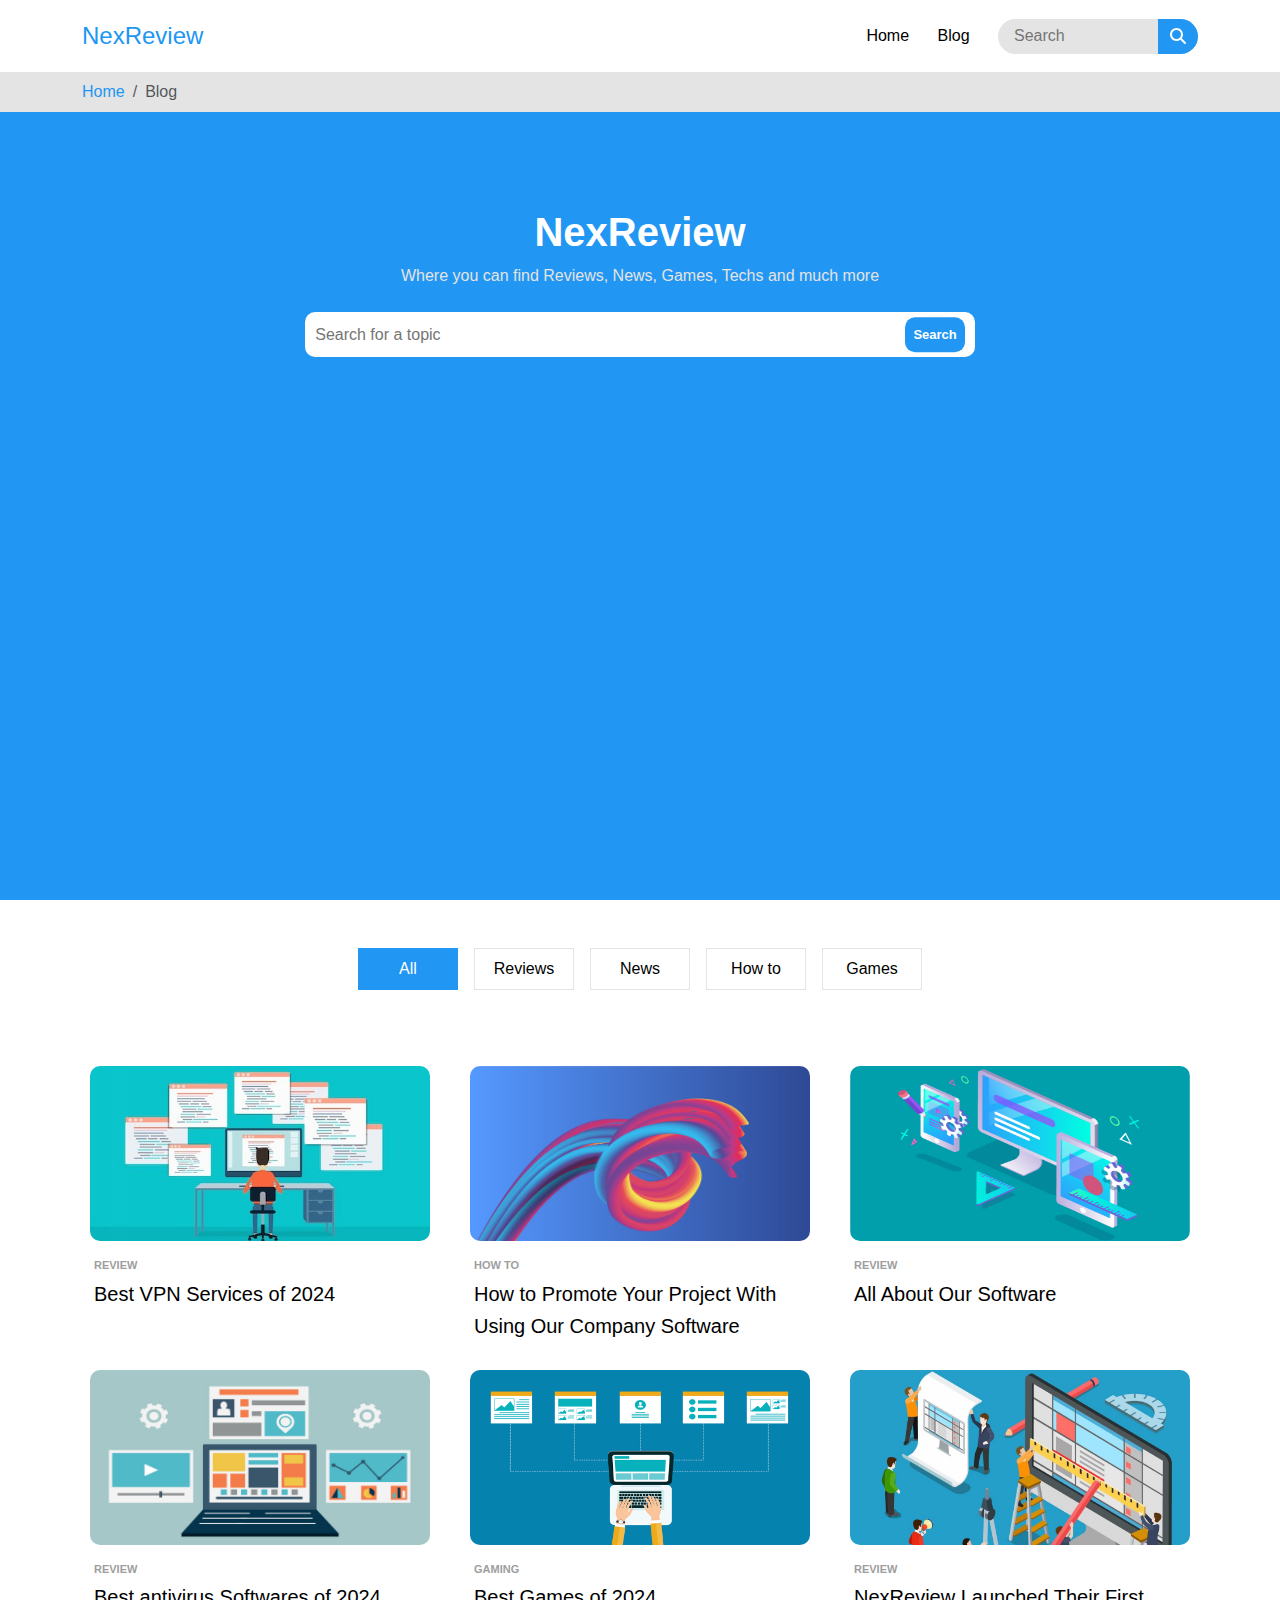
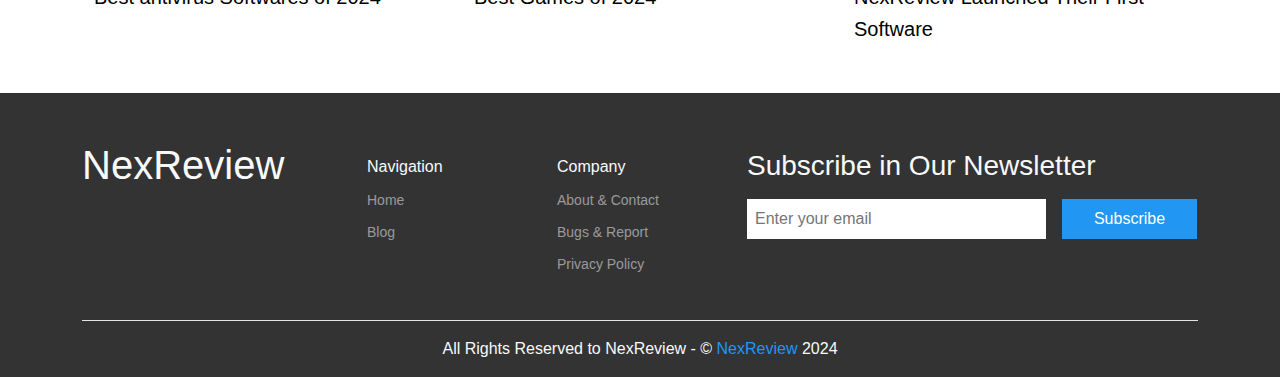
==== commit 4709a5a4: "Update9: Default Posts and Company Info Pages" ====
--- a/blog.html
+++ b/blog.html
@@ -8,8 +8,8 @@
     <meta name="author" content="">
     <title>NexReview</title>
     <link rel="icon" href="images/short-logo.png">
-    <link rel="stylesheet" href="css/normalize.css">
-    <link rel="stylesheet" href="css/bootstrap.min.css">
+    <link rel="stylesheet" href="css/lib/normalize.css">
+    <link rel="stylesheet" href="css/lib/bootstrap.min.css">
     <link rel="stylesheet" href="css/all.min.css">
     <link rel="stylesheet" href="css/blog-page.css">
   </head>
@@ -66,7 +66,7 @@
         </div>
       </div>
     </div>
-    <div class="posts py-5">
+    <section class="posts py-5">
       <div class="container">
         <button class="filter main-btn d-block d-md-none mx-auto mb-5"><i class="fa fa-filter me-2"></i>Category</button>
         <ul class="bullets d-flex justify-content-center align-items-center gap-3 ps-0 mb-md-5">
@@ -88,7 +88,7 @@
         </ul>
         <div class="posts-holder row"></div>
       </div>
-    </div>
+    </section>
     <footer class="pt-5 text-center text-lg-start">
       <div class="container">
         <div class="row justify-content-center">
@@ -108,8 +108,7 @@
             <div class="company pt-3 mb-3">
               <h5 class="text-light">Company</h5>
               <ul class="mt-2 p-0">
-                <li class="py-1"><a class="d-inline-block text-white-50" href="about.html">About us</a></li>
-                <li class="py-1"><a class="d-inline-block text-white-50" href="contact.html">Contact us</a></li>
+                <li class="py-1"><a class="d-inline-block text-white-50" href="about.html">About &amp; Contact</a></li>
                 <li class="py-1"><a class="d-inline-block text-white-50" href="report.html">Bugs &amp; Report</a></li>
                 <li class="py-1"><a class="d-inline-block text-white-50" href="privacy-policy.html">Privacy Policy</a></li>
                 <li class="py-1"></li>
@@ -118,7 +117,7 @@
           </div>
           <div class="col-lg-5">
             <div class="newsletter pt-2 mb-3">
-              <h3 class="text-light mb-3">Subsribe in Our Newsletter</h3>
+              <h3 class="text-light mb-3">Subscribe in Our Newsletter</h3>
               <form class="d-md-flex justify-content-center align-items-start gap-3 mx-auto mx-lg-0">
                 <input class="d-block mx-auto mx-med-0 mb-3 mb-md-0" type="email" placeholder="Enter your email">
                 <input type="submit" value="Subscribe">
@@ -129,9 +128,9 @@
         <p class="copyright text-light text-center mt-3 mb-0 py-3">All Rights Reserved to NexReview - &copy; <span>NexReview</span> 2024</p>
       </div>
     </footer>
-    <script src="js/bootstrap.bundle.min.js"></script>
-    <script src="js/all.min.js"></script>
+    <script src="js/lib/bootstrap.bundle.min.js"></script>
+    <script src="js/lib/all.min.js"></script>
     <script src="js/main.js"></script>
-    <script src="js/pages/blog-page.js"></script>
+    <script src="js/blog-page.js"></script>
   </body>
 </html>--- a/css/blog-page.css
+++ b/css/blog-page.css
@@ -1,2 +1,2 @@
-*{-webkit-box-sizing:border-box;box-sizing:border-box;padding:0;margin:0}html{scroll-behavior:smooth}body{font-family:sans-serif}ul{list-style:none;margin:0 !important}a{text-decoration:none}.btn{border-color:rgba(0,0,0,0) !important}.post-category{display:block;color:#9e9e9e;font-size:.6875rem;font-weight:bold}.post-title{color:#000;line-height:1.6}.main-btn{width:-webkit-fit-content;width:-moz-fit-content;width:fit-content;background-color:#2196f3;color:#fff;padding:.5rem 1.1rem;-webkit-transition:.3s;transition:.3s;border:none;outline:none}.scroll-to-top{background-color:#2196f3;color:#fff;position:fixed;right:-100%;bottom:15px;z-index:999;border-radius:.625rem;-webkit-transition:.3s;transition:.3s}.scroll-to-top:hover,.scroll-to-top:active{background-color:#2196f3 !important;color:#fff !important}.search-popup{position:fixed;top:0;left:0;z-index:1005;background-color:rgba(0,0,0,.5);width:100%;height:100%;padding:1rem;-webkit-transform:scale(0);transform:scale(0);-webkit-animation:show-results .3s forwards;animation:show-results .3s forwards}@media(min-width: 768px){.search-popup{padding:2rem}}.search-popup.close{-webkit-transition:.3s;transition:.3s;scale:0}.search-popup .search-container{background:#fff;width:100%;height:100%;padding:1rem;border-radius:.625rem;overflow:auto}.search-popup .search-container::-webkit-scrollbar{width:10px}.search-popup .search-container::-webkit-scrollbar-track{background-color:rgba(0,0,0,0)}.search-popup .search-container::-webkit-scrollbar-thumb{background-color:#e4e4e4;border-radius:.625rem}.search-popup .search-container::-webkit-scrollbar-thumb:hover{background-color:#9e9e9e}.search-popup .search-container .search-head{display:-webkit-box;display:-ms-flexbox;display:flex;-webkit-box-pack:justify;-ms-flex-pack:justify;justify-content:space-between;-webkit-box-align:center;-ms-flex-align:center;align-items:center;border-bottom:1px solid #9e9e9e}.search-popup .search-container .search-head h2 .search-word{color:#2196f3;font-weight:bold}.search-popup .search-container .search-head .search-close-btn{-webkit-transition:.3s;transition:.3s}.search-popup .search-container .search-head .search-close-btn:hover{color:#2196f3}.search-popup .search-container .search-result .result-box{border-bottom:1px solid #e4e4e4;-webkit-transition:.3s;transition:.3s}.search-popup .search-container .search-result .result-box:hover{background-color:#e4e4e4}.search-popup .search-container .search-result .default-result p span{color:#2196f3}.search-popup .search-container .search-result .default-result .search-again{border-radius:.625rem}@-webkit-keyframes show-results{from{-webkit-transform:scale(0);transform:scale(0)}to{-webkit-transform:scale(1);transform:scale(1)}}@keyframes show-results{from{-webkit-transform:scale(0);transform:scale(0)}to{-webkit-transform:scale(1);transform:scale(1)}}.breadcrumb-holder{background-color:#e4e4e4}.breadcrumb-holder li:not(:last-of-type) a{color:#2196f3 !important}.breadcrumb-holder li:not(:last-of-type) a:hover{color:#2196f3 !important}.post-box{border-radius:.625rem;max-width:390px;-webkit-transition:.3s;transition:.3s;-webkit-transform:translateY(20px);transform:translateY(20px);-webkit-animation:show-box .3s linear forwards;animation:show-box .3s linear forwards}.post-box:hover{background-color:#e4e4e4}.post-box img{width:100%;height:175px;border-radius:.625rem}@-webkit-keyframes show-box{0%{-webkit-transform:translateY(20px);transform:translateY(20px)}100%{-webkit-transform:translateY(0);transform:translateY(0)}}@keyframes show-box{0%{-webkit-transform:translateY(20px);transform:translateY(20px)}100%{-webkit-transform:translateY(0);transform:translateY(0)}}.error-post{padding:1rem;width:-webkit-fit-content;width:-moz-fit-content;width:fit-content}.error-post .error-info{margin-bottom:1rem}.error-post .error-info .error-icon{display:inline-block;margin-bottom:.5rem;color:#2196f3}.error-post .error-info h4{margin:0}.error-post .reload-page p{margin-bottom:.5rem}.error-post .reload-page button{border-radius:.625rem;border:1px solid rgba(0,0,0,0);-webkit-transition:.3s;transition:.3s}.error-post .reload-page button:hover{background-color:#fff;color:#2196f3;border-color:#2196f3}header{height:4.5rem;-webkit-box-shadow:0 0 10px #f1f1f1;box-shadow:0 0 10px #f1f1f1}@media(max-width: 767px){header .row>div{height:37px}}header img{width:130px}header .logo a{color:#2196f3}@media(max-width: 767px){header .nav-bar{position:fixed;z-index:1000;background-color:#fff;right:-100%;top:0;width:100%;height:100%;padding:0;-webkit-transition:.3s;transition:.3s}header .nav-bar.show{right:0}header .nav-bar .head{border-bottom:1px solid #e4e4e4;margin-bottom:1rem;height:4.5rem}header .nav-bar .head a{color:#2196f3}header .nav-bar .head .close-btn:hover button{color:#2196f3}header .nav-bar li{width:80%;margin:auto;border-bottom:1px solid #e4e4e4}header .nav-bar li a{display:inline-block;width:100%;height:100%;padding:1rem;-webkit-transition:.3s;transition:.3s}header .nav-bar li a:hover{background-color:#e4e4e4}}header .nav-bar a{color:#000;-webkit-transition:.3s;transition:.3s}header .nav-bar a.active,header .nav-bar a:hover{color:#2196f3}header .header-search{display:inline-block;width:200px;height:35px;position:relative}@media(max-width: 767px){header .header-search{width:calc(100% - 60px)}}header .header-search form{width:100%;height:100%;position:relative}header .header-search form .header-search-inp{background-color:#e4e4e4;width:100%;height:100%;padding:0 3rem 0 1rem;border:none;outline:none;border-radius:1.25rem;-webkit-transition:.3s;transition:.3s}@media(max-width: 767px){header .header-search form .header-search-inp{width:30px;padding:0}header .header-search form .header-search-inp.active{width:100%;padding:0 3rem 0 1rem}}header .header-search form .header-search-inp:focus::-webkit-input-placeholder{opacity:0}header .header-search form .header-search-inp:focus::-moz-placeholder{opacity:0}header .header-search form .header-search-inp:focus:-ms-input-placeholder{opacity:0}header .header-search form .header-search-inp:focus::-ms-input-placeholder{opacity:0}header .header-search form .header-search-inp:focus::placeholder{opacity:0}header .header-search form button{position:absolute;top:0;right:0;height:100%;border:0;outline:none;background-color:#2196f3;color:#fff;width:40px;border-top-right-radius:1.25rem;border-bottom-right-radius:1.25rem;display:-webkit-box;display:-ms-flexbox;display:flex;-webkit-box-pack:center;-ms-flex-pack:center;justify-content:center;-webkit-box-align:center;-ms-flex-align:center;align-items:center}@media(max-width: 767px){header .header-search form button{border-radius:50%;width:35px}header .header-search form button.active{width:40px;border-top-right-radius:1.25rem;border-bottom-right-radius:1.25rem;border-top-left-radius:0;border-bottom-left-radius:0}}@media(max-width: 767px){header .header-search form button{font-size:14px}}header .header-search .search-error{text-align:left;background-color:#f44336;color:#fff;position:absolute;left:0;top:135%;padding:.5rem 1rem;opacity:0;-webkit-animation:show-error .3s forwards;animation:show-error .3s forwards}header .header-search .search-error::before{content:"";position:absolute;top:-20px;left:50%;-webkit-transform:translateX(-50%);transform:translateX(-50%);border-width:10px;border-style:solid;border-color:rgba(0,0,0,0) rgba(0,0,0,0) #f44336 rgba(0,0,0,0)}header .toggle-btn:hover{color:#2196f3;-webkit-transition:.3s;transition:.3s}@-webkit-keyframes show-error{from{opacity:0}to{opacity:1}}@keyframes show-error{from{opacity:0}to{opacity:1}}.landing{background-color:#2196f3;height:calc(100vh - 7rem)}.landing h1{color:#fff}.landing p{color:#e4e4e4}.landing .blog-search{width:90%;height:45px;margin:auto;position:relative}@media(min-width: 992px){.landing .blog-search{width:60%}}.landing .blog-search input[type=text]{width:100%;height:100%;padding:10px;padding-right:4.375rem;border-radius:.625rem;border:none;outline:none}.landing .blog-search input[type=text]::-webkit-input-placeholder{-webkit-transition:.3s;transition:.3s}.landing .blog-search input[type=text]::-moz-placeholder{-moz-transition:.3s;transition:.3s}.landing .blog-search input[type=text]:-ms-input-placeholder{-ms-transition:.3s;transition:.3s}.landing .blog-search input[type=text]::-ms-input-placeholder{-ms-transition:.3s;transition:.3s}.landing .blog-search input[type=text]::placeholder{-webkit-transition:.3s;transition:.3s}.landing .blog-search input[type=text]:focus::-webkit-input-placeholder{opacity:0}.landing .blog-search input[type=text]:focus::-moz-placeholder{opacity:0}.landing .blog-search input[type=text]:focus:-ms-input-placeholder{opacity:0}.landing .blog-search input[type=text]:focus::-ms-input-placeholder{opacity:0}.landing .blog-search input[type=text]:focus::placeholder{opacity:0}.landing .blog-search button{position:absolute;right:10px;top:50%;-webkit-transform:translateY(-50%);transform:translateY(-50%);background-color:#2196f3;border:none;border-radius:.625rem;padding:.5rem;color:#fff;font-size:.8125rem;font-weight:bold;cursor:pointer}.landing .blog-search .search-result{position:absolute;left:0;top:115%;width:100%;background-color:#fff;border-radius:.625rem;overflow:hidden}.landing .blog-search .search-result li:not(:last-of-type){border-bottom:1px solid #e4e4e4}.landing .blog-search .search-result li a{color:#000;-webkit-transition:.3s;transition:.3s}.landing .blog-search .search-result li a:hover{background-color:#e4e4e4}.posts .filter{width:200px;background-color:#2196f3}.posts .filter.active{margin-bottom:1rem !important}@media(max-width: 767px){.posts .bullets{-webkit-box-orient:vertical;-webkit-box-direction:normal;-ms-flex-direction:column;flex-direction:column;height:0;opacity:0;overflow:hidden;-webkit-transition:height .3s;transition:height .3s}.posts .bullets.show{height:273px;margin-bottom:1.5rem !important;opacity:1}}.posts .bullets li{width:100px}@media(max-width: 767px){.posts .bullets li{width:200px}}.posts .bullets li button{background-color:#fff;color:#000;width:100%;border:1px solid #e4e4e4}.posts .bullets li button:hover,.posts .bullets li button.active{background-color:#2196f3;color:#fff;border-color:rgba(0,0,0,0)}.posts .posts-holder>div{padding-bottom:.75rem}footer{background-color:#333}footer .navigation h5,footer .company h5{font-size:1rem}footer .navigation a,footer .company a{font-size:.875rem;-webkit-transition:.3s;transition:.3s}footer .navigation a:hover,footer .company a:hover{color:#fff !important}footer .newsletter form{max-width:450px}footer .newsletter form input[type=email]{width:290px;padding:.5rem;border:none;outline:none;-webkit-box-flex:1;-ms-flex:1;flex:1}footer .newsletter form input[type=submit]{width:135px;padding:.5rem;border:none;outline:none;background-color:#2196f3;color:#fff}footer .copyright{border-top:1px solid #e4e4e4}footer .copyright span{color:#2196f3}
+*{-webkit-box-sizing:border-box;box-sizing:border-box;padding:0;margin:0}html{scroll-behavior:smooth}body{font-family:sans-serif}ul{list-style:none;margin:0 !important}a{text-decoration:none}.btn{border-color:rgba(0,0,0,0) !important}.post-category{display:block;color:#9e9e9e;font-size:.6875rem;font-weight:bold}.post-title{color:#000;line-height:1.6}.main-btn{width:-webkit-fit-content;width:-moz-fit-content;width:fit-content;background-color:#2196f3;color:#fff;padding:.5rem 1.1rem;-webkit-transition:.3s;transition:.3s;border:none;outline:none}.scroll-to-top{background-color:#2196f3;color:#fff;position:fixed;right:-100%;bottom:15px;z-index:999;border-radius:.625rem;-webkit-transition:.3s;transition:.3s}.scroll-to-top:hover,.scroll-to-top:active{background-color:#2196f3 !important;color:#fff !important}.search-popup{position:fixed;top:0;left:0;z-index:1005;background-color:rgba(0,0,0,.5);width:100%;height:100%;padding:1rem;-webkit-transform:scale(0);transform:scale(0);-webkit-animation:show-results .3s forwards;animation:show-results .3s forwards}@media(min-width: 768px){.search-popup{padding:2rem}}.search-popup.close{-webkit-transition:.3s;transition:.3s;scale:0}.search-popup .search-container{background:#fff;width:100%;height:100%;padding:1rem;border-radius:.625rem;overflow:auto}.search-popup .search-container::-webkit-scrollbar{width:10px}.search-popup .search-container::-webkit-scrollbar-track{background-color:rgba(0,0,0,0)}.search-popup .search-container::-webkit-scrollbar-thumb{background-color:#e4e4e4;border-radius:.625rem}.search-popup .search-container::-webkit-scrollbar-thumb:hover{background-color:#9e9e9e}.search-popup .search-container .search-head{display:-webkit-box;display:-ms-flexbox;display:flex;-webkit-box-pack:justify;-ms-flex-pack:justify;justify-content:space-between;-webkit-box-align:center;-ms-flex-align:center;align-items:center;border-bottom:1px solid #9e9e9e}.search-popup .search-container .search-head h2 .search-word{color:#2196f3;font-weight:bold}.search-popup .search-container .search-head .search-close-btn{-webkit-transition:.3s;transition:.3s}.search-popup .search-container .search-head .search-close-btn:hover{color:#2196f3}.search-popup .search-container .search-result .result-box{border-bottom:1px solid #e4e4e4;-webkit-transition:.3s;transition:.3s}.search-popup .search-container .search-result .result-box:hover{background-color:#e4e4e4}.search-popup .search-container .search-result .default-result p span{color:#2196f3}.search-popup .search-container .search-result .default-result .search-again{border-radius:.625rem}@-webkit-keyframes show-results{from{-webkit-transform:scale(0);transform:scale(0)}to{-webkit-transform:scale(1);transform:scale(1)}}@keyframes show-results{from{-webkit-transform:scale(0);transform:scale(0)}to{-webkit-transform:scale(1);transform:scale(1)}}.breadcrumb-holder{background-color:#e4e4e4}.breadcrumb-holder li:not(:last-of-type) a{color:#2196f3 !important}.breadcrumb-holder li:not(:last-of-type) a:hover{color:#2196f3 !important}.post-box{border-radius:.625rem;max-width:390px;-webkit-transition:.3s;transition:.3s;-webkit-transform:translateY(20px);transform:translateY(20px);-webkit-animation:show-box .3s linear forwards;animation:show-box .3s linear forwards}.post-box:hover{background-color:#e4e4e4}.post-box img{width:100%;height:175px;border-radius:.625rem}.no-posts-default{-webkit-transform:translateY(20px);transform:translateY(20px);-webkit-animation:show-box .3s linear forwards;animation:show-box .3s linear forwards}@-webkit-keyframes show-box{0%{-webkit-transform:translateY(20px);transform:translateY(20px)}100%{-webkit-transform:translateY(0);transform:translateY(0)}}@keyframes show-box{0%{-webkit-transform:translateY(20px);transform:translateY(20px)}100%{-webkit-transform:translateY(0);transform:translateY(0)}}.error-post{padding:1rem;width:-webkit-fit-content;width:-moz-fit-content;width:fit-content}.error-post .error-info{margin-bottom:1rem}.error-post .error-info .error-icon{display:inline-block;margin-bottom:.5rem;color:#2196f3}.error-post .error-info h4{margin:0}.error-post .reload-page p{margin-bottom:.5rem}.error-post .reload-page button{border-radius:.625rem;border:1px solid rgba(0,0,0,0);-webkit-transition:.3s;transition:.3s}.error-post .reload-page button:hover{background-color:#fff;color:#2196f3;border-color:#2196f3}header{height:4.5rem;-webkit-box-shadow:0 0 10px #f1f1f1;box-shadow:0 0 10px #f1f1f1}@media(max-width: 767px){header .row>div{height:37px}}header img{width:130px}header .logo a{color:#2196f3}@media(max-width: 767px){header .nav-bar{position:fixed;z-index:1000;background-color:#fff;right:-100%;top:0;width:100%;height:100%;padding:0;-webkit-transition:.3s;transition:.3s}header .nav-bar.show{right:0}header .nav-bar .head{border-bottom:1px solid #e4e4e4;margin-bottom:1rem;height:4.5rem}header .nav-bar .head a{color:#2196f3}header .nav-bar .head .close-btn:hover button{color:#2196f3}header .nav-bar li{width:80%;margin:auto;border-bottom:1px solid #e4e4e4}header .nav-bar li a{display:inline-block;width:100%;height:100%;padding:1rem;-webkit-transition:.3s;transition:.3s}header .nav-bar li a:hover{background-color:#e4e4e4}}header .nav-bar a{color:#000;-webkit-transition:.3s;transition:.3s}header .nav-bar a.active,header .nav-bar a:hover{color:#2196f3}header .header-search{display:inline-block;width:200px;height:35px;position:relative}@media(max-width: 767px){header .header-search{width:calc(100% - 60px)}}header .header-search form{width:100%;height:100%;position:relative}header .header-search form .header-search-inp{background-color:#e4e4e4;width:100%;height:100%;padding:0 3rem 0 1rem;border:none;outline:none;border-radius:1.25rem;-webkit-transition:.3s;transition:.3s}@media(max-width: 767px){header .header-search form .header-search-inp{width:30px;padding:0}header .header-search form .header-search-inp.active{width:100%;padding:0 3rem 0 1rem}}header .header-search form .header-search-inp::-webkit-input-placeholder{-webkit-transition:.3s;transition:.3s}header .header-search form .header-search-inp::-moz-placeholder{-moz-transition:.3s;transition:.3s}header .header-search form .header-search-inp:-ms-input-placeholder{-ms-transition:.3s;transition:.3s}header .header-search form .header-search-inp::-ms-input-placeholder{-ms-transition:.3s;transition:.3s}header .header-search form .header-search-inp::placeholder{-webkit-transition:.3s;transition:.3s}header .header-search form .header-search-inp:focus::-webkit-input-placeholder{opacity:0}header .header-search form .header-search-inp:focus::-moz-placeholder{opacity:0}header .header-search form .header-search-inp:focus:-ms-input-placeholder{opacity:0}header .header-search form .header-search-inp:focus::-ms-input-placeholder{opacity:0}header .header-search form .header-search-inp:focus::placeholder{opacity:0}header .header-search form button{position:absolute;top:0;right:0;height:100%;border:0;outline:none;background-color:#2196f3;color:#fff;width:40px;border-top-right-radius:1.25rem;border-bottom-right-radius:1.25rem;display:-webkit-box;display:-ms-flexbox;display:flex;-webkit-box-pack:center;-ms-flex-pack:center;justify-content:center;-webkit-box-align:center;-ms-flex-align:center;align-items:center}@media(max-width: 767px){header .header-search form button{border-radius:50%;width:35px;font-size:14px}header .header-search form button.active{width:40px;border-top-right-radius:1.25rem;border-bottom-right-radius:1.25rem;border-top-left-radius:0;border-bottom-left-radius:0}}header .header-search .search-error{text-align:left;background-color:#f44336;color:#fff;position:absolute;left:0;top:135%;padding:.5rem 1rem;opacity:0;-webkit-animation:show-error .3s forwards;animation:show-error .3s forwards}header .header-search .search-error::before{content:"";position:absolute;top:-20px;left:50%;-webkit-transform:translateX(-50%);transform:translateX(-50%);border-width:10px;border-style:solid;border-color:rgba(0,0,0,0) rgba(0,0,0,0) #f44336 rgba(0,0,0,0)}header .toggle-btn:hover{color:#2196f3;-webkit-transition:.3s;transition:.3s}@-webkit-keyframes show-error{from{opacity:0}to{opacity:1}}@keyframes show-error{from{opacity:0}to{opacity:1}}.landing{background-color:#2196f3;height:calc(100vh - 7rem)}.landing h1{color:#fff}.landing p{color:#e4e4e4}.landing .blog-search{width:90%;height:45px;margin:auto;position:relative}@media(min-width: 992px){.landing .blog-search{width:60%}}.landing .blog-search input[type=text]{width:100%;height:100%;padding:10px;padding-right:4.375rem;border-radius:.625rem;border:none;outline:none}.landing .blog-search input[type=text]::-webkit-input-placeholder{-webkit-transition:.3s;transition:.3s}.landing .blog-search input[type=text]::-moz-placeholder{-moz-transition:.3s;transition:.3s}.landing .blog-search input[type=text]:-ms-input-placeholder{-ms-transition:.3s;transition:.3s}.landing .blog-search input[type=text]::-ms-input-placeholder{-ms-transition:.3s;transition:.3s}.landing .blog-search input[type=text]::placeholder{-webkit-transition:.3s;transition:.3s}.landing .blog-search input[type=text]:focus::-webkit-input-placeholder{opacity:0}.landing .blog-search input[type=text]:focus::-moz-placeholder{opacity:0}.landing .blog-search input[type=text]:focus:-ms-input-placeholder{opacity:0}.landing .blog-search input[type=text]:focus::-ms-input-placeholder{opacity:0}.landing .blog-search input[type=text]:focus::placeholder{opacity:0}.landing .blog-search button{position:absolute;right:10px;top:50%;-webkit-transform:translateY(-50%);transform:translateY(-50%);background-color:#2196f3;border:none;border-radius:.625rem;padding:.5rem;color:#fff;font-size:.8125rem;font-weight:bold;cursor:pointer}.landing .blog-search .search-result{position:absolute;left:0;top:115%;width:100%;background-color:#fff;border-radius:.625rem;overflow:hidden}.landing .blog-search .search-result li:not(:last-of-type){border-bottom:1px solid #e4e4e4}.landing .blog-search .search-result li a{color:#000;-webkit-transition:.3s;transition:.3s}.landing .blog-search .search-result li a:hover{background-color:#e4e4e4}.posts .filter{width:200px;background-color:#2196f3}.posts .filter.active{margin-bottom:1rem !important}@media(max-width: 767px){.posts .bullets{-webkit-box-orient:vertical;-webkit-box-direction:normal;-ms-flex-direction:column;flex-direction:column;height:0;opacity:0;overflow:hidden;-webkit-transition:height .3s;transition:height .3s}.posts .bullets.show{height:273px;margin-bottom:1.5rem !important;opacity:1}}.posts .bullets li{width:100px}@media(max-width: 767px){.posts .bullets li{width:200px}}.posts .bullets li button{background-color:#fff;color:#000;width:100%;border:1px solid #e4e4e4}.posts .bullets li button:hover,.posts .bullets li button.active{background-color:#2196f3;color:#fff;border-color:rgba(0,0,0,0)}.posts .posts-holder>div{padding-bottom:.75rem}.posts .posts-holder button{color:#2196f3}footer{background-color:#333}footer .navigation h5,footer .company h5{font-size:1rem}footer .navigation a,footer .company a{font-size:.875rem;-webkit-transition:.3s;transition:.3s}footer .navigation a:hover,footer .company a:hover{color:#fff !important}footer .newsletter form{max-width:450px}footer .newsletter form input[type=email]{width:290px;padding:.5rem;border:none;outline:none;-webkit-box-flex:1;-ms-flex:1;flex:1}footer .newsletter form input[type=email]::-webkit-input-placeholder{-webkit-transition:.3s;transition:.3s}footer .newsletter form input[type=email]::-moz-placeholder{-moz-transition:.3s;transition:.3s}footer .newsletter form input[type=email]:-ms-input-placeholder{-ms-transition:.3s;transition:.3s}footer .newsletter form input[type=email]::-ms-input-placeholder{-ms-transition:.3s;transition:.3s}footer .newsletter form input[type=email]::placeholder{-webkit-transition:.3s;transition:.3s}footer .newsletter form input[type=email]:focus::-webkit-input-placeholder{opacity:0}footer .newsletter form input[type=email]:focus::-moz-placeholder{opacity:0}footer .newsletter form input[type=email]:focus:-ms-input-placeholder{opacity:0}footer .newsletter form input[type=email]:focus::-ms-input-placeholder{opacity:0}footer .newsletter form input[type=email]:focus::placeholder{opacity:0}footer .newsletter form input[type=submit]{width:135px;padding:.5rem;border:none;outline:none;background-color:#2196f3;color:#fff}footer .copyright{border-top:1px solid #e4e4e4}footer .copyright span{color:#2196f3}
 /*# sourceMappingURL=blog-page.css.map */
